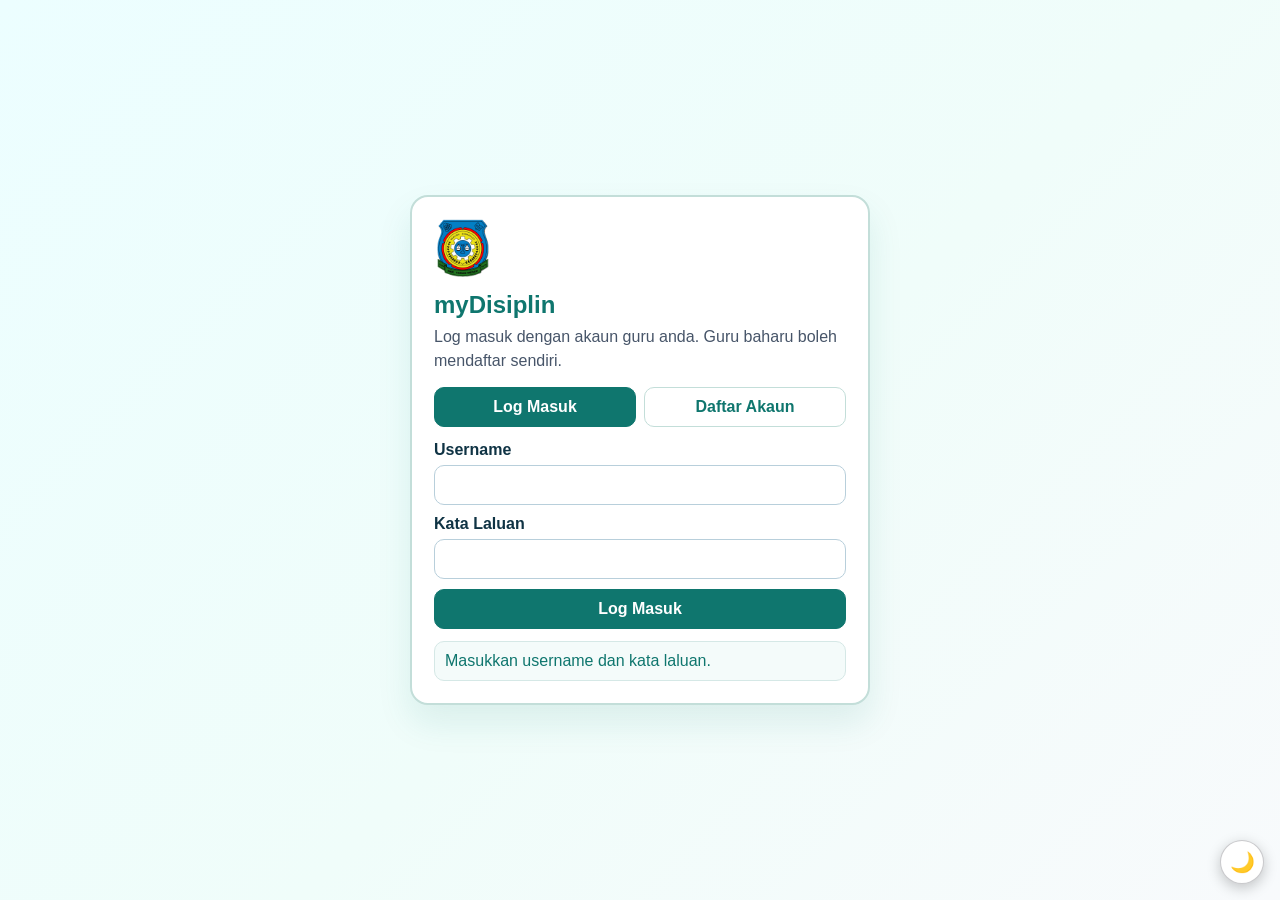
==== index.html @ c85b08a4 "Add light/dark mode with a theme switch on every page Follows the device setting until the user choo" ====
<!doctype html>
<html class="ios-ui" lang="ms">
<head>
  <meta charset="utf-8" />
  <meta name="viewport" content="width=device-width, initial-scale=1" />
  <meta name="theme-color" content="#0f766e" />
  <meta name="apple-mobile-web-app-capable" content="yes" />
  <meta name="apple-mobile-web-app-status-bar-style" content="default" />
  <meta name="apple-mobile-web-app-title" content="myDisiplin" />
  <meta name="msapplication-config" content="browserconfig.xml" />
  <meta name="msapplication-TileColor" content="#0f766e" />
  <script src="assets/auth.js"></script>
  <script>
    if (window.myDisiplinAuth) window.myDisiplinAuth.requireAuth();
  </script>
  <title>myDisiplin</title>
  <link rel="manifest" href="manifest.webmanifest" />
  <link rel="stylesheet" href="assets/theme.css" />
  <link rel="icon" href="icons/icon32.png" type="image/png" />
  <link rel="apple-touch-icon" href="icons/icon180.png" />
  <style>
    /* ── iPhone-look Design System ── */
    :root {
      --ios-bg: #f2f2f7;
      --ios-surface: #ffffff;
      --ios-surface2: rgba(255,255,255,0.72);
      --ios-separator: rgba(60,60,67,0.12);
      --ios-label: #1c1c1e;
      --ios-label2: #3a3a3c;
      --ios-label3: #636366;
      --ios-label4: #8e8e93;
      --ios-accent: #007aff;
      --ios-teal: #30b0c7;
      --ios-green: #34c759;
      --ios-red: #ff3b30;
      --ios-orange: #ff9500;
      --ios-purple: #af52de;
      --ios-fill: rgba(120,120,128,0.12);
      --ios-fill2: rgba(120,120,128,0.08);
      --ios-blur: blur(24px) saturate(180%);
      --ios-radius: 16px;
      --ios-radius-sm: 10px;
      --ios-radius-xs: 8px;
      --ios-shadow: 0 2px 12px rgba(0,0,0,0.06), 0 0 1px rgba(0,0,0,0.08);
      --ios-shadow-md: 0 4px 24px rgba(0,0,0,0.10), 0 1px 3px rgba(0,0,0,0.06);
      --font: -apple-system, BlinkMacSystemFont, "SF Pro Display", "SF Pro Text", "Helvetica Neue", Arial, sans-serif;
    }

    * { box-sizing: border-box; }

    body {
      font-family: var(--font);
      background: var(--ios-bg);
      color: var(--ios-label);
      margin: 0;
      padding: 0;
      -webkit-font-smoothing: antialiased;
      min-height: 100dvh;
    }

    main {
      width: min(430px, 100%);
      margin: 0 auto;
      padding: 12px 16px 40px;
    }

    /* ── Status Bar Spacer ── */
    body::before {
      content: '';
      display: block;
      height: env(safe-area-inset-top, 0px);
    }

    /* ── Hero / App Header ── */
    .hero {
      display: flex;
      align-items: center;
      gap: 14px;
      padding: 18px 18px;
      border-radius: 24px;
      background: linear-gradient(145deg, #1c1c2e 0%, #0f2744 50%, #0a3d62 100%);
      box-shadow: 0 8px 32px rgba(0,0,0,0.28), 0 2px 8px rgba(0,0,0,0.20);
      margin-bottom: 20px;
      position: relative;
      overflow: hidden;
    }

    /* Subtle gloss overlay */
    .hero::before {
      content: '';
      position: absolute;
      inset: 0;
      background: linear-gradient(160deg, rgba(255,255,255,0.10) 0%, transparent 60%);
      pointer-events: none;
      border-radius: inherit;
    }

    /* Accent glow blob */
    .hero::after {
      content: '';
      position: absolute;
      bottom: -30px;
      right: -20px;
      width: 120px;
      height: 120px;
      background: radial-gradient(circle, rgba(0,122,255,0.35) 0%, transparent 70%);
      pointer-events: none;
    }

    .hero-logo {
      width: 58px;
      height: 58px;
      object-fit: contain;
      flex: 0 0 auto;
      order: 2;
      margin-left: auto;
      border-radius: 14px;
      background: rgba(255,255,255,0.10);
      padding: 4px;
      position: relative;
      z-index: 1;
      filter: drop-shadow(0 2px 8px rgba(0,0,0,0.30));
    }

    .hero-text {
      flex: 1 1 auto;
      min-width: 0;
      order: 1;
      position: relative;
      z-index: 1;
    }

    .hero-text h1 {
      margin: 0;
      font-size: 26px;
      font-weight: 700;
      letter-spacing: -0.5px;
      color: #ffffff;
      line-height: 1.1;
    }

    .hero-text p {
      margin: 5px 0 0;
      font-size: 12px;
      font-weight: 400;
      color: rgba(255,255,255,0.60);
      line-height: 1.4;
    }

    p { line-height: 1.5; }

    /* ── Quick Links (iOS Tab Row) ── */
    .quick-links {
      display: grid;
      grid-template-columns: repeat(2, 1fr);
      gap: 10px;
      margin-bottom: 20px;
    }

    .quick-links a {
      display: flex;
      align-items: center;
      justify-content: center;
      text-align: center;
      padding: 13px 10px;
      background: var(--ios-surface);
      border-radius: var(--ios-radius-sm);
      font-size: 13px;
      font-weight: 600;
      color: var(--ios-accent);
      text-decoration: none;
      box-shadow: var(--ios-shadow);
      transition: background 0.15s, transform 0.10s, box-shadow 0.15s;
      line-height: 1.3;
      letter-spacing: -0.1px;
    }

    .quick-links a:active {
      background: rgba(0,122,255,0.08);
      transform: scale(0.97);
      box-shadow: none;
    }

    /* ── Section Card ── */
    .search-panel {
      background: var(--ios-surface);
      border-radius: var(--ios-radius);
      box-shadow: var(--ios-shadow);
      padding: 0;
      margin-bottom: 16px;
      overflow: hidden;
    }

    .search-panel h2 {
      margin: 0;
      font-size: 13px;
      font-weight: 600;
      color: var(--ios-label3);
      text-transform: uppercase;
      letter-spacing: 0.5px;
      padding: 14px 16px 0;
    }

    /* ── Search Grid ── */
    .search-grid {
      display: grid;
      grid-template-columns: 1fr;
      gap: 0;
      padding: 10px 16px 0;
    }

    .search-grid input {
      width: 100%;
      border: none;
      border-bottom: 1px solid var(--ios-separator);
      border-radius: 0;
      padding: 13px 0;
      font: 17px/1 var(--font);
      color: var(--ios-label);
      background: transparent;
      outline: none;
      -webkit-appearance: none;
      appearance: none;
    }

    .search-grid input:last-of-type {
      border-bottom: none;
    }

    .search-grid input::placeholder {
      color: var(--ios-label4);
    }

    .search-grid input:focus {
      background: rgba(0,122,255,0.04);
    }

    .search-grid button[type="submit"] {
      display: block;
      width: calc(100% - 32px);
      margin: 14px 16px 16px;
      padding: 14px;
      background: var(--ios-accent);
      color: #fff;
      border: none;
      border-radius: var(--ios-radius-sm);
      font: 17px/1 var(--font);
      font-weight: 600;
      letter-spacing: -0.2px;
      cursor: pointer;
      transition: opacity 0.15s, transform 0.10s;
      -webkit-appearance: none;
    }

    .search-grid button[type="submit"]:active {
      opacity: 0.75;
      transform: scale(0.98);
    }

    /* ── Search Result ── */
    .search-result {
      padding: 14px 16px;
      border-top: 1px solid var(--ios-separator);
    }

    .search-result > p {
      margin: 0;
      font-size: 15px;
      color: var(--ios-label3);
      text-align: center;
    }

    /* ── Student Cards ── */
    .student-item {
      background: var(--ios-surface);
      border-radius: var(--ios-radius);
      box-shadow: var(--ios-shadow);
      padding: 16px;
      margin-bottom: 12px;
      border-left: 4px solid var(--ios-teal);
    }

    .student-head {
      display: flex;
      gap: 12px;
      align-items: center;
      margin-bottom: 10px;
    }

    .student-photo {
      flex: 0 0 auto;
      width: 72px;
      height: 72px;
      border-radius: 14px;
      object-fit: cover;
      background: var(--ios-fill);
      color: var(--ios-label3);
      display: flex;
      align-items: center;
      justify-content: center;
      font-size: 22px;
      font-weight: 700;
    }

    .student-head-text {
      min-width: 0;
    }

    .student-meta {
      margin: 0;
      font-size: 13px;
      color: var(--ios-label3);
      overflow-wrap: anywhere;
    }

    .student-title {
      margin: 0 0 4px;
      font-size: 17px;
      font-weight: 700;
      color: var(--ios-label);
      letter-spacing: -0.2px;
    }

    .student-item > p {
      margin: 0 0 10px;
      font-size: 13px;
      color: var(--ios-label3);
    }

    .student-item > p > strong {
      color: var(--ios-label2);
      font-weight: 600;
    }

    .case-list {
      margin: 6px 0 0 0;
      padding: 0;
      list-style: none;
    }

    .case-list li {
      font-size: 13px;
      color: var(--ios-label2);
      padding: 7px 10px;
      background: var(--ios-fill2);
      border-radius: var(--ios-radius-xs);
      margin-bottom: 5px;
      line-height: 1.4;
    }

    .case-empty {
      font-size: 13px;
      color: var(--ios-green);
      font-weight: 500;
      margin: 4px 0 0;
      display: flex;
      align-items: center;
      gap: 5px;
    }

    .case-empty::before {
      content: '✓';
      font-size: 11px;
      background: var(--ios-green);
      color: #fff;
      border-radius: 50%;
      width: 16px;
      height: 16px;
      display: inline-flex;
      align-items: center;
      justify-content: center;
      font-weight: 700;
    }

    .student-actions {
      margin-top: 12px;
    }

    .add-record-link {
      display: inline-flex;
      align-items: center;
      gap: 5px;
      padding: 9px 16px;
      font-size: 14px;
      font-weight: 600;
      color: var(--ios-accent);
      background: rgba(0,122,255,0.08);
      border-radius: 20px;
      text-decoration: none;
      transition: background 0.15s, transform 0.10s;
      letter-spacing: -0.1px;
    }

    .add-record-link::before {
      content: '+';
      font-size: 18px;
      font-weight: 400;
      line-height: 1;
    }

    .add-record-link:active {
      background: rgba(0,122,255,0.16);
      transform: scale(0.97);
    }

    /* ── Bottom Actions ── */
    .actions {
      display: flex;
      flex-direction: column;
      gap: 10px;
      margin: 4px 0 20px;
    }

    .actions button {
      width: 100%;
      padding: 15px;
      border: none;
      border-radius: var(--ios-radius-sm);
      font: 17px/1 var(--font);
      font-weight: 600;
      cursor: pointer;
      transition: opacity 0.15s, transform 0.10s;
      -webkit-appearance: none;
      letter-spacing: -0.2px;
    }

    .actions button:first-child {
      background: var(--ios-accent);
      color: #fff;
      box-shadow: 0 4px 14px rgba(0,122,255,0.30);
    }

    .actions button.secondary {
      background: var(--ios-surface);
      color: var(--ios-red);
      box-shadow: var(--ios-shadow);
    }

    .actions button:active {
      opacity: 0.70;
      transform: scale(0.98);
    }

    button[hidden] { display: none; }

    code {
      background: var(--ios-fill);
      padding: 2px 6px;
      border-radius: 5px;
      font-size: 13px;
    }

    /* ── Responsive ── */
    @media (min-width: 431px) {
      main {
        padding-top: 24px;
        padding-bottom: 60px;
      }
    }

    @media (max-width: 390px) {
      .hero-text h1 { font-size: 22px; }
      .quick-links a { font-size: 12px; padding: 11px 8px; }
    }
  </style>
<link rel="stylesheet" href="assets/dark.css" /><script src="assets/theme-toggle.js"></script>
</head>
<body>
  <main>
    <div class="hero">
      <img
        class="hero-logo"
        src="icons/logo-sekolah.png"
        alt="Logo myDisiplin"
      />
      <div class="hero-text">
        <h1>myDisiplin</h1>
        <p>Aplikasi Lembaga Disiplin dan Pengawas Smk Taman Medan untuk rekod dan carian kes.</p>
      </div>
    </div>
    <div class="quick-links">
      <a href="index.html#carian-murid">Carian Nama Murid</a>
      <a href="rekod-kes-baru.html">Rekod Kes Baru</a>
      <a href="senarai-kes.html">Senarai Kes</a>
      <a href="dashbord.html">Dashbord</a>
    </div>
    <a class="add-record-link" href="profil-murid.html">Profil &amp; Foto Murid</a>
    <section class="search-panel" id="carian-murid">
      <h2>Carian Nama Murid</h2>
      <form id="student-search-form" class="search-grid">
        <input id="student-name" type="text" placeholder="Masukkan nama pelajar" />
        <input id="student-nokp" type="text" placeholder="Masukkan no kp" />
        <input id="student-class" type="text" placeholder="Masukkan kelas" />
        <button type="submit">Cari Pelajar</button>
      </form>
      <div id="search-output" class="search-result">
        <p>Sila masukkan maklumat pelajar untuk membuat carian.</p>
      </div>
    </section>
    <div class="actions">
      <button id="install-btn">Install Aplikasi</button>
      <button id="logout-btn" class="secondary">Log Keluar</button>
      <button id="refresh-btn" class="secondary" hidden>Muat Ulang Update</button>
    </div>
  </main>

  <script>
    (() => {
      const swStatusEl = document.getElementById("sw-status");
      const installStatusEl = document.getElementById("install-status");
      const installBtn = document.getElementById("install-btn");
      const logoutBtn = document.getElementById("logout-btn");
      const refreshBtn = document.getElementById("refresh-btn");
      const studentSearchForm = document.getElementById("student-search-form");
      const studentNameInput = document.getElementById("student-name");
      const studentNoKpInput = document.getElementById("student-nokp");
      const studentClassInput = document.getElementById("student-class");
      const searchOutput = document.getElementById("search-output");
      const setInstallStatus = (message) => {
        if (installStatusEl) installStatusEl.textContent = message;
      };
      const setSwStatus = (message) => {
        if (swStatusEl) swStatusEl.textContent = message;
      };
      let deferredPrompt;
      setInstallStatus("tekan butang Install Aplikasi");
      const SHEET_TAB = "data";
      const CASES_TAB = "Rekod kes baru";
      let students = [];
      let caseRecords = [];

      function normalizeKey(value) {
        return String(value || "").toLowerCase().replace(/[^a-z0-9]/g, "");
      }

      function findColumnIndex(headers, aliases) {
        return headers.findIndex((header) => aliases.includes(normalizeKey(header)));
      }

      function escapeHtml(value) {
        return String(value || "")
          .replace(/&/g, "&amp;")
          .replace(/</g, "&lt;")
          .replace(/>/g, "&gt;")
          .replace(/"/g, "&quot;")
          .replace(/'/g, "&#39;");
      }

      function normalizeName(value) {
        return String(value || "").trim().toLowerCase().replace(/\s+/g, " ");
      }

      function formatTarikhDisplay(value) {
        const raw = String(value == null ? "" : value).trim();
        if (!raw) return "-";

        const gviz = raw.match(/^Date\((\d{4}),\s*(\d{1,2}),\s*(\d{1,2})/i);
        if (gviz) {
          const year = Number(gviz[1]);
          const month = Number(gviz[2]) + 1;
          const day = Number(gviz[3]);
          const dd = String(day).padStart(2, "0");
          const mm = String(month).padStart(2, "0");
          return `${dd}/${mm}/${year}`;
        }

        const iso = raw.match(/^(\d{4})-(\d{1,2})-(\d{1,2})$/);
        if (iso) {
          const dd = String(Number(iso[3])).padStart(2, "0");
          const mm = String(Number(iso[2])).padStart(2, "0");
          return `${dd}/${mm}/${iso[1]}`;
        }

        const malay = raw.match(/^(\d{1,2})\/(\d{1,2})\/(\d{4})$/);
        if (malay) {
          const dd = String(Number(malay[1])).padStart(2, "0");
          const mm = String(Number(malay[2])).padStart(2, "0");
          return `${dd}/${mm}/${malay[3]}`;
        }

        const native = new Date(raw);
        if (!Number.isNaN(native.getTime())) {
          const dd = String(native.getDate()).padStart(2, "0");
          const mm = String(native.getMonth() + 1).padStart(2, "0");
          const yyyy = native.getFullYear();
          return `${dd}/${mm}/${yyyy}`;
        }

        return raw.replace(/^Date/i, "").trim() || "-";
      }

      function buildAddRecordUrl(student) {
        const params = new URLSearchParams();
        params.set("nama", student.nama || "");
        params.set("nokp", student.noKp || "");
        params.set("kelas", student.kelas || "");
        return `rekod-kes-baru.html?${params.toString()}`;
      }

      function renderStudents(list) {
        if (!list.length) {
          searchOutput.innerHTML = "<p>Tiada pelajar dijumpai untuk carian ini.</p>";
          return;
        }

        searchOutput.innerHTML = list
          .map((student) => {
            const studentNameKey = normalizeName(student.nama);
            const matchedCases = caseRecords.filter((item) => normalizeName(item.nama) === studentNameKey);

            const caseHtml = matchedCases.length
              ? `<ul class="case-list">${matchedCases.map((item) => `
                  <li>${escapeHtml(formatTarikhDisplay(item.tarikh))} | ${escapeHtml(item.kategori || "-")} | ${escapeHtml(item.status || "-")} | ${escapeHtml(item.catatan || "-")}</li>
                `).join("")}</ul>`
              : `<p class="case-empty">Tiada rekod kesalahan.</p>`;

            return `
              <div class="student-item">
                <div class="student-head">
                  <span class="student-photo" data-nokp="${escapeHtml(photoKey(student.noKp))}" aria-hidden="true">${escapeHtml(initials(student.nama))}</span>
                  <div class="student-head-text">
                    <p class="student-title">${escapeHtml(student.nama || "-")}</p>
                    <p class="student-meta">No KP: ${escapeHtml(student.noKp || "-")} | Kelas: ${escapeHtml(student.kelas || "-")}</p>
                  </div>
                </div>
                <p><strong>Rekod Kesalahan:</strong></p>
                ${caseHtml}
                <div class="student-actions">
                  <a class="add-record-link" href="${escapeHtml(buildAddRecordUrl(student))}">Tambah Rekod Baru</a>
                  <a class="add-record-link" href="profil-murid.html">Urus Foto Profil</a>
                </div>
              </div>
            `;
          })
          .join("");
        loadPhotos();
      }

      // ── Student photos (private; fetched with the teacher session) ──
      const photoCache = {};
      const photoPending = new Set();

      function photoKey(noKp) {
        const digits = String(noKp || "").replace(/[^0-9]/g, "");
        return digits ? digits.padStart(12, "0") : "";
      }

      function initials(name) {
        return String(name || "").trim().split(/s+/).slice(0, 2).map((part) => part.charAt(0)).join("").toUpperCase() || "?";
      }

      function showPhoto(el, src) {
        const img = document.createElement("img");
        img.className = "student-photo";
        img.alt = "";
        img.src = src;
        img.dataset.nokp = el.dataset.nokp;
        el.replaceWith(img);
      }

      function applyPhotos() {
        searchOutput.querySelectorAll("span.student-photo[data-nokp]").forEach((el) => {
          const src = photoCache[el.dataset.nokp];
          if (src) showPhoto(el, src);
        });
      }

      function loadPhotos() {
        const wanted = Array.from(searchOutput.querySelectorAll("span.student-photo[data-nokp]"))
          .map((el) => el.dataset.nokp)
          .filter((id) => id && !(id in photoCache) && !photoPending.has(id));
        const ids = Array.from(new Set(wanted));
        ids.forEach((id) => photoPending.add(id));
        applyPhotos();
        for (let i = 0; i < ids.length; i += 8) {
          const noKps = ids.slice(i, i + 8);
          window.myDisiplinAuth.call("photo_batch", { noKps })
            .then((result) => {
              noKps.forEach((id) => { photoCache[id] = (result.photos && result.photos[id]) || ""; });
              applyPhotos();
            })
            .catch(() => {})
            .finally(() => noKps.forEach((id) => photoPending.delete(id)));
        }
      }

      async function loadStudentsFromSheet() {
        searchOutput.innerHTML = "<p>Memuat data pelajar...</p>";

        try {
          const table = await window.myDisiplinAuth.sheetTable(SHEET_TAB);
          const rows = table.rows;
          const headers = table.headers;

          const nameCol = findColumnIndex(headers, ["nama", "namamurid", "murid", "namapelajar"]);
          const noKpCol = findColumnIndex(headers, ["nokp", "nokadpengenalan", "ic", "nokad"]);
          const classCol = findColumnIndex(headers, ["kelas", "class", "tingkatan"]);

          students = rows
            .map((row) => (row.c || []).map((cell) => (cell && cell.v != null ? String(cell.v) : "")))
            .map((cells) => ({
              nama: nameCol >= 0 ? cells[nameCol] || "" : "",
              noKp: noKpCol >= 0 ? cells[noKpCol] || "" : "",
              kelas: classCol >= 0 ? cells[classCol] || "" : ""
            }))
            .filter((student) => student.nama || student.noKp || student.kelas);

          if (!students.length) {
            searchOutput.innerHTML = "<p>Data dijumpai tetapi tiada rekod pelajar yang sah.</p>";
            return;
          }

          searchOutput.innerHTML = "<p>Sila masukkan maklumat pelajar untuk membuat carian.</p>";
        } catch (error) {
          searchOutput.innerHTML = `<p>Gagal memuat data pelajar: ${escapeHtml(error.message)}</p>`;
        }
      }

      async function loadCaseRecordsFromSheet() {
        try {
          const table = await window.myDisiplinAuth.sheetTable(CASES_TAB);
          const rows = table.rows;
          const headers = table.headers;

          const namaCol = findColumnIndex(headers, ["nama", "namamurid", "murid", "namapelajar"]);
          const tarikhCol = findColumnIndex(headers, ["tarikh", "date"]);
          const kategoriCol = findColumnIndex(headers, ["kategori", "jeniskesalahan", "jenis"]);
          const statusCol = findColumnIndex(headers, ["status"]);
          const catatanCol = findColumnIndex(headers, ["catatan", "butiran", "keterangan"]);

          caseRecords = rows
            .map((row) => (row.c || []).map((cell) => (cell && cell.v != null ? String(cell.v) : "")))
            .map((cells) => ({
              nama: namaCol >= 0 ? cells[namaCol] || "" : "",
              tarikh: tarikhCol >= 0 ? cells[tarikhCol] || "" : "",
              kategori: kategoriCol >= 0 ? cells[kategoriCol] || "" : "",
              status: statusCol >= 0 ? cells[statusCol] || "" : "",
              catatan: catatanCol >= 0 ? cells[catatanCol] || "" : ""
            }))
            .filter((item) => item.nama);
        } catch {
          caseRecords = [];
        }
      }

      studentSearchForm.addEventListener("submit", (event) => {
        event.preventDefault();
        const nameQuery = studentNameInput.value.trim().toLowerCase();
        const noKpQuery = studentNoKpInput.value.trim().toLowerCase();
        const classQuery = studentClassInput.value.trim().toLowerCase();

        if (!students.length) {
          searchOutput.innerHTML = "<p>Data pelajar belum dimuat. Sila tunggu sebentar dan cuba lagi.</p>";
          return;
        }

        const filtered = students.filter((student) => {
          const matchName = !nameQuery || student.nama.toLowerCase().includes(nameQuery);
          const matchNoKp = !noKpQuery || student.noKp.toLowerCase().includes(noKpQuery);
          const matchClass = !classQuery || student.kelas.toLowerCase().includes(classQuery);
          return matchName && matchNoKp && matchClass;
        });
        renderStudents(filtered);
      });

      Promise.all([loadStudentsFromSheet(), loadCaseRecordsFromSheet()]).catch(() => {});

      window.addEventListener("beforeinstallprompt", (event) => {
        event.preventDefault();
        deferredPrompt = event;
        setInstallStatus("sedia dipasang");
      });

      installBtn.addEventListener("click", async () => {
        if (!deferredPrompt) {
          const ua = navigator.userAgent || "";
          const isIOS = /iPad|iPhone|iPod/i.test(ua);
          const isAndroid = /Android/i.test(ua);
          if (isIOS) {
            setInstallStatus("iPhone/iPad: guna Share > Add to Home Screen.");
          } else if (isAndroid) {
            setInstallStatus("Android: buka menu browser (⋮) > Install app / Add to Home screen.");
          } else {
            setInstallStatus("Jika tiada pop-up, buka menu browser dan pilih Install app.");
          }
          return;
        }
        deferredPrompt.prompt();
        await deferredPrompt.userChoice;
        deferredPrompt = null;
        setInstallStatus("prompt sudah dipaparkan");
      });

      window.addEventListener("appinstalled", () => {
        installBtn.disabled = true;
        installBtn.textContent = "Aplikasi Dipasang";
        setInstallStatus("sudah dipasang");
      });

      if (!("serviceWorker" in navigator)) {
        setSwStatus("pelayar tidak menyokong");
        return;
      }

      navigator.serviceWorker.register("sw.js").then((registration) => {
        setSwStatus("aktif");

        if (registration.waiting) {
          refreshBtn.hidden = false;
          setSwStatus("kemas kini tersedia");
        }

        registration.addEventListener("updatefound", () => {
          const newWorker = registration.installing;
          if (!newWorker) return;

          newWorker.addEventListener("statechange", () => {
            if (newWorker.state === "installed" && navigator.serviceWorker.controller) {
              refreshBtn.hidden = false;
              setSwStatus("kemas kini sedia");
            }
          });
        });

        setInterval(() => registration.update(), 60000);
      }).catch((error) => {
        setSwStatus(`gagal: ${error.message}`);
      });

      refreshBtn.addEventListener("click", () => {
        window.location.reload();
      });

      logoutBtn.addEventListener("click", () => {
        if (window.myDisiplinAuth) window.myDisiplinAuth.signOut();
      });
    })();
  </script>
</body>
</html>
---- assets/theme.css ----
﻿:root {
  --bg: #f5fbfa;
  --surface: #ffffff;
  --border: #d6e7e4;
  --text: #0f172a;
  --muted: #475569;
  --primary: #0f766e;
  --primary-strong: #0b5f58;
}
* { box-sizing: border-box; }
body {
  margin: 0;
  font-family: "Segoe UI", Tahoma, Geneva, Verdana, sans-serif;
  color: var(--text);
  background: linear-gradient(135deg, #ecfeff 0%, #f0fdfa 45%, #f8fafc 100%);
}
main {
  margin: 0 auto;
  padding: 18px;
}
h1, h2, h3 {
  margin-top: 0;
  color: #0f766e;
}
a {
  color: #0f766e;
  text-decoration: none;
}
a:hover {
  text-decoration: underline;
}
.menu,
.quick-links {
  display: flex;
  flex-wrap: wrap;
  gap: 8px;
  margin-bottom: 14px;
}
.menu a,
.quick-links a {
  display: inline-block;
  background: #ffffff;
  border: 1px solid #d2e7e4;
  padding: 8px 10px;
  border-radius: 10px;
  box-shadow: 0 4px 12px rgba(15, 118, 110, 0.06);
}
input,
select,
textarea,
button {
  width: 100%;
  font: inherit;
  border-radius: 10px;
  border: 1px solid #cbd5e1;
  padding: 10px;
  background: #ffffff;
}
textarea { resize: vertical; }
button {
  width: auto;
  cursor: pointer;
  border-color: #0f766e;
  background: #0f766e;
  color: #ffffff;
  font-weight: 600;
}
button:hover { background: #0b5f58; }
button.secondary {
  background: #ffffff;
  color: #0f766e;
  border-color: #0f766e;
}
.card,
.box,
.search-panel,
.student-item,
#search-output,
#list-container {
  background: #ffffff;
  border: 2px solid #c3ded9;
  border-radius: 12px;
  box-shadow: 0 6px 18px rgba(15, 118, 110, 0.06);
}
@media (max-width: 760px) {
  main { padding: 12px; }
  .menu a,
  .quick-links a { width: 100%; }
}
---- assets/dark.css ----
/* Dark mode. Applied when <html data-theme="dark"> (set by theme-toggle.js). */

/* iPhone-look pages (index, rekod kes, senarai kes, dashbord): everything reads these tokens. */
:root[data-theme="dark"] {
  color-scheme: dark;
  --ios-bg: #0b0b0f;
  --ios-surface: #1c1c1e;
  --ios-surface2: rgba(44, 44, 46, 0.72);
  --ios-separator: rgba(84, 84, 88, 0.55);
  --ios-label: #f2f2f7;
  --ios-label2: #d1d1d6;
  --ios-label3: #aeaeb2;
  --ios-label4: #8e8e93;
  --ios-accent: #0a84ff;
  --ios-teal: #40c8e0;
  --ios-green: #30d158;
  --ios-red: #ff453a;
  --ios-orange: #ff9f0a;
  --ios-purple: #bf5af2;
  --ios-fill: rgba(120, 120, 128, 0.28);
  --ios-fill2: rgba(120, 120, 128, 0.18);
  --ios-shadow: 0 2px 12px rgba(0, 0, 0, 0.5), 0 0 1px rgba(255, 255, 255, 0.08);
  --ios-shadow-md: 0 4px 24px rgba(0, 0, 0, 0.6), 0 1px 3px rgba(0, 0, 0, 0.4);

  /* theme.css tokens */
  --bg: #0b1220;
  --surface: #111a2b;
  --border: #243449;
  --text: #e5e7eb;
  --muted: #94a3b8;
  --primary: #2dd4bf;
  --primary-strong: #14b8a6;
}

html[data-theme="light"] { color-scheme: light; }

/* theme.css based pages (login, kehadiran, jurnal, kongsi, profil murid) */
html[data-theme="dark"]:not(.ios-ui) body {
  color: var(--text);
}
html[data-theme="dark"]:not(.ios-ui) body {
  background: linear-gradient(135deg, #0b1220 0%, #0f1b2d 55%, #0b1220 100%);
}
html[data-theme="dark"]:not(.ios-ui) main,
html[data-theme="dark"]:not(.ios-ui) .login-card,
html[data-theme="dark"]:not(.ios-ui) .card,
html[data-theme="dark"]:not(.ios-ui) .box,
html[data-theme="dark"]:not(.ios-ui) .search-panel,
html[data-theme="dark"]:not(.ios-ui) .student-item,
html[data-theme="dark"]:not(.ios-ui) #search-output,
html[data-theme="dark"]:not(.ios-ui) #list-container {
  background: var(--surface);
  border-color: var(--border);
  box-shadow: 0 10px 30px rgba(0, 0, 0, 0.45);
}
html[data-theme="dark"]:not(.ios-ui) h1,
html[data-theme="dark"]:not(.ios-ui) h2,
html[data-theme="dark"]:not(.ios-ui) h3,
html[data-theme="dark"]:not(.ios-ui) .title,
html[data-theme="dark"]:not(.ios-ui) a {
  color: #5eead4;
}
html[data-theme="dark"]:not(.ios-ui) .muted,
html[data-theme="dark"]:not(.ios-ui) .field small { color: var(--muted); }
html[data-theme="dark"]:not(.ios-ui) .field label,
html[data-theme="dark"]:not(.ios-ui) .password-wrap label { color: var(--text); }
html[data-theme="dark"]:not(.ios-ui) .menu a,
html[data-theme="dark"]:not(.ios-ui) .quick-links a {
  background: var(--surface);
  border-color: var(--border);
}
html[data-theme="dark"]:not(.ios-ui) input,
html[data-theme="dark"]:not(.ios-ui) select,
html[data-theme="dark"]:not(.ios-ui) textarea {
  background: #0f172a;
  color: var(--text);
  border-color: #334155;
}
html[data-theme="dark"]:not(.ios-ui) .status {
  background: #0f1b2d;
  border-color: var(--border);
  color: #5eead4;
}
html[data-theme="dark"]:not(.ios-ui) .status[data-state="error"] {
  background: rgba(255, 69, 58, 0.15);
  border-color: rgba(255, 69, 58, 0.45);
  color: #ffb4ae;
}
html[data-theme="dark"]:not(.ios-ui) .tabs button {
  background: var(--surface);
  color: #5eead4;
  border-color: var(--border);
}
html[data-theme="dark"]:not(.ios-ui) .tabs button[aria-selected="true"] {
  background: #0f766e;
  color: #ffffff;
  border-color: #0f766e;
}
html[data-theme="dark"]:not(.ios-ui) button.secondary {
  background: var(--surface);
  color: #5eead4;
}

/* Student photo picker, profile dialog and case details */
html[data-theme="dark"] .photo-panel,
html[data-theme="dark"] .profile-dialog {
  background: #1c1c1e;
  color: #f2f2f7;
}
html[data-theme="dark"] .photo-panel button,
html[data-theme="dark"] .profile-dialog button,
html[data-theme="dark"] .photo-controls input,
html[data-theme="dark"] .photo-controls select {
  background: #2c2c2e;
  color: #f2f2f7;
  border-color: #48484a;
}
html[data-theme="dark"] .photo-panel button:hover,
html[data-theme="dark"] .profile-dialog button:hover {
  background: #3a3a3c;
}
html[data-theme="dark"] .photo-card,
html[data-theme="dark"] .photo-confirm { color: #f2f2f7; }
html[data-theme="dark"] .photo-controls label,
html[data-theme="dark"] .case-list li div { color: #aeaeb2; }
html[data-theme="dark"] .student-avatar { background: #2c2c2e; color: #d1d1d6; }
html[data-theme="dark"] .photo-panel h2,
html[data-theme="dark"] .profile-dialog h2 { color: #5eead4; }
html[data-theme="dark"] .case-head {
  background: rgba(255, 69, 58, 0.16);
  border-color: rgba(255, 69, 58, 0.45);
  color: #ffd4d0;
}
html[data-theme="dark"] .profile-dialog h3 { color: #ff8a80; }
html[data-theme="dark"] .case-list { color: #f2f2f7; }
html[data-theme="dark"] .profile-dialog::backdrop { background: rgba(0, 0, 0, 0.7); }

/* Theme switch button */
.theme-toggle {
  position: fixed;
  right: 16px;
  bottom: 16px;
  z-index: 2147483000;
  width: 44px;
  height: 44px;
  padding: 0;
  display: grid;
  place-items: center;
  border-radius: 50%;
  border: 1px solid rgba(120, 120, 128, 0.4);
  background: #ffffff;
  color: #0f172a;
  font-size: 20px;
  line-height: 1;
  cursor: pointer;
  box-shadow: 0 4px 14px rgba(0, 0, 0, 0.22);
}
html[data-theme="dark"] .theme-toggle {
  background: #2c2c2e;
  color: #ffd60a;
  border-color: #48484a;
}
.theme-toggle:focus-visible { outline: 3px solid #007aff; outline-offset: 2px; }

@media print {
  .theme-toggle { display: none !important; }
}

/* theme.css gives these containers a bright mint border; on iPhone-look pages use the separator tone. */
html.ios-ui[data-theme="dark"] .search-panel,
html.ios-ui[data-theme="dark"] #search-output,
html.ios-ui[data-theme="dark"] #list-container {
  border-color: var(--ios-separator);
  box-shadow: none;
}
html.ios-ui[data-theme="dark"] .student-item {
  border-top-color: var(--ios-separator);
  border-right-color: var(--ios-separator);
  border-bottom-color: var(--ios-separator);
}
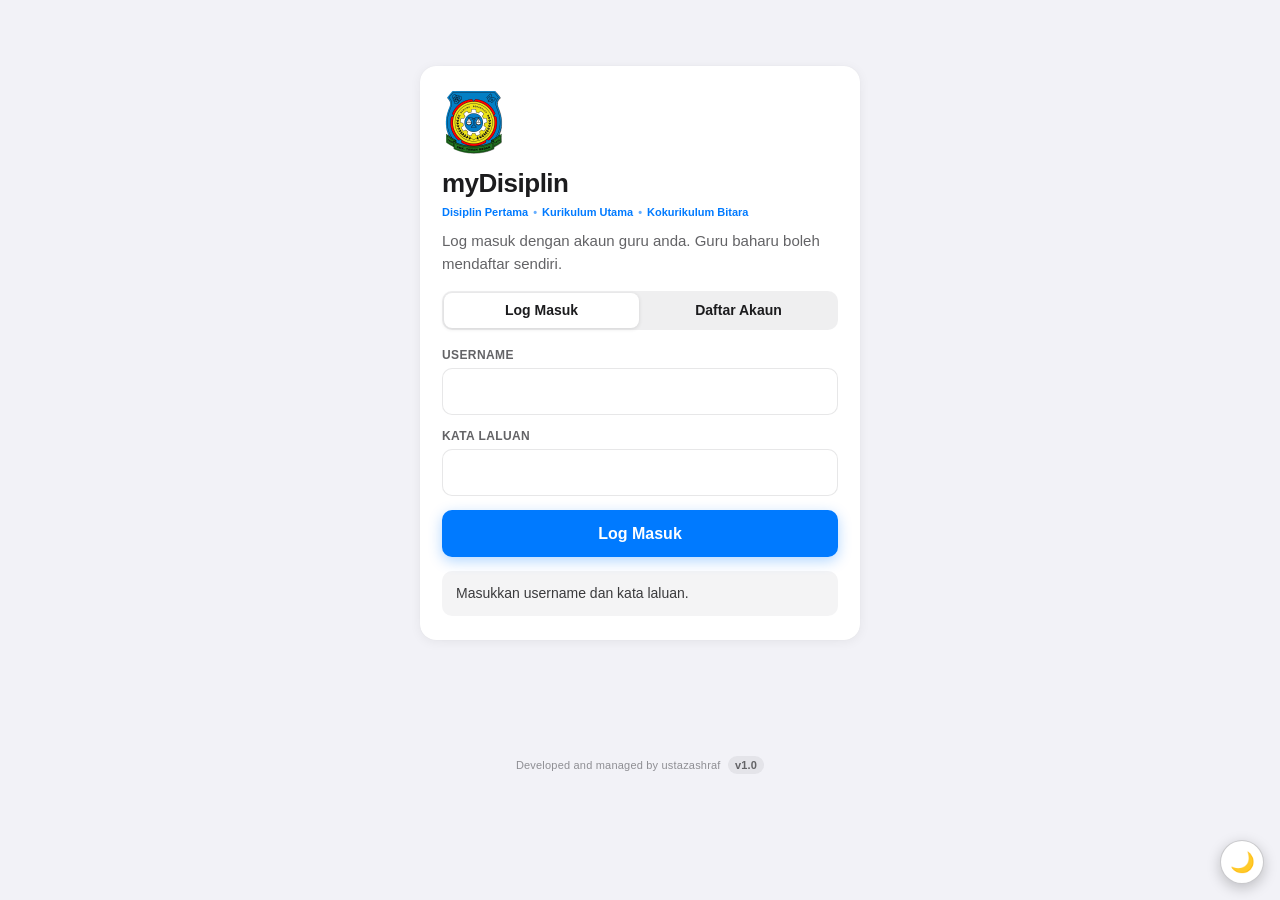
==== commit a793b679: "Fix PWA test findings, unify design system, add tagline and credit Fixes from the PWA test report: -" ====
--- a/index.html
+++ b/index.html
@@ -1,840 +1,685 @@
-<!doctype html>
-<html class="ios-ui" lang="ms">
-<head>
-  <meta charset="utf-8" />
-  <meta name="viewport" content="width=device-width, initial-scale=1" />
-  <meta name="theme-color" content="#0f766e" />
-  <meta name="apple-mobile-web-app-capable" content="yes" />
-  <meta name="apple-mobile-web-app-status-bar-style" content="default" />
-  <meta name="apple-mobile-web-app-title" content="myDisiplin" />
-  <meta name="msapplication-config" content="browserconfig.xml" />
-  <meta name="msapplication-TileColor" content="#0f766e" />
-  <script src="assets/auth.js"></script>
-  <script>
-    if (window.myDisiplinAuth) window.myDisiplinAuth.requireAuth();
-  </script>
-  <title>myDisiplin</title>
-  <link rel="manifest" href="manifest.webmanifest" />
-  <link rel="stylesheet" href="assets/theme.css" />
-  <link rel="icon" href="icons/icon32.png" type="image/png" />
-  <link rel="apple-touch-icon" href="icons/icon180.png" />
-  <style>
-    /* ── iPhone-look Design System ── */
-    :root {
-      --ios-bg: #f2f2f7;
-      --ios-surface: #ffffff;
-      --ios-surface2: rgba(255,255,255,0.72);
-      --ios-separator: rgba(60,60,67,0.12);
-      --ios-label: #1c1c1e;
-      --ios-label2: #3a3a3c;
-      --ios-label3: #636366;
-      --ios-label4: #8e8e93;
-      --ios-accent: #007aff;
-      --ios-teal: #30b0c7;
-      --ios-green: #34c759;
-      --ios-red: #ff3b30;
-      --ios-orange: #ff9500;
-      --ios-purple: #af52de;
-      --ios-fill: rgba(120,120,128,0.12);
-      --ios-fill2: rgba(120,120,128,0.08);
-      --ios-blur: blur(24px) saturate(180%);
-      --ios-radius: 16px;
-      --ios-radius-sm: 10px;
-      --ios-radius-xs: 8px;
-      --ios-shadow: 0 2px 12px rgba(0,0,0,0.06), 0 0 1px rgba(0,0,0,0.08);
-      --ios-shadow-md: 0 4px 24px rgba(0,0,0,0.10), 0 1px 3px rgba(0,0,0,0.06);
-      --font: -apple-system, BlinkMacSystemFont, "SF Pro Display", "SF Pro Text", "Helvetica Neue", Arial, sans-serif;
-    }
-
-    * { box-sizing: border-box; }
-
-    body {
-      font-family: var(--font);
-      background: var(--ios-bg);
-      color: var(--ios-label);
-      margin: 0;
-      padding: 0;
-      -webkit-font-smoothing: antialiased;
-      min-height: 100dvh;
-    }
-
-    main {
-      width: min(430px, 100%);
-      margin: 0 auto;
-      padding: 12px 16px 40px;
-    }
-
-    /* ── Status Bar Spacer ── */
-    body::before {
-      content: '';
-      display: block;
-      height: env(safe-area-inset-top, 0px);
-    }
-
-    /* ── Hero / App Header ── */
-    .hero {
-      display: flex;
-      align-items: center;
-      gap: 14px;
-      padding: 18px 18px;
-      border-radius: 24px;
-      background: linear-gradient(145deg, #1c1c2e 0%, #0f2744 50%, #0a3d62 100%);
-      box-shadow: 0 8px 32px rgba(0,0,0,0.28), 0 2px 8px rgba(0,0,0,0.20);
-      margin-bottom: 20px;
-      position: relative;
-      overflow: hidden;
-    }
-
-    /* Subtle gloss overlay */
-    .hero::before {
-      content: '';
-      position: absolute;
-      inset: 0;
-      background: linear-gradient(160deg, rgba(255,255,255,0.10) 0%, transparent 60%);
-      pointer-events: none;
-      border-radius: inherit;
-    }
-
-    /* Accent glow blob */
-    .hero::after {
-      content: '';
-      position: absolute;
-      bottom: -30px;
-      right: -20px;
-      width: 120px;
-      height: 120px;
-      background: radial-gradient(circle, rgba(0,122,255,0.35) 0%, transparent 70%);
-      pointer-events: none;
-    }
-
-    .hero-logo {
-      width: 58px;
-      height: 58px;
-      object-fit: contain;
-      flex: 0 0 auto;
-      order: 2;
-      margin-left: auto;
-      border-radius: 14px;
-      background: rgba(255,255,255,0.10);
-      padding: 4px;
-      position: relative;
-      z-index: 1;
-      filter: drop-shadow(0 2px 8px rgba(0,0,0,0.30));
-    }
-
-    .hero-text {
-      flex: 1 1 auto;
-      min-width: 0;
-      order: 1;
-      position: relative;
-      z-index: 1;
-    }
-
-    .hero-text h1 {
-      margin: 0;
-      font-size: 26px;
-      font-weight: 700;
-      letter-spacing: -0.5px;
-      color: #ffffff;
-      line-height: 1.1;
-    }
-
-    .hero-text p {
-      margin: 5px 0 0;
-      font-size: 12px;
-      font-weight: 400;
-      color: rgba(255,255,255,0.60);
-      line-height: 1.4;
-    }
-
-    p { line-height: 1.5; }
-
-    /* ── Quick Links (iOS Tab Row) ── */
-    .quick-links {
-      display: grid;
-      grid-template-columns: repeat(2, 1fr);
-      gap: 10px;
-      margin-bottom: 20px;
-    }
-
-    .quick-links a {
-      display: flex;
-      align-items: center;
-      justify-content: center;
-      text-align: center;
-      padding: 13px 10px;
-      background: var(--ios-surface);
-      border-radius: var(--ios-radius-sm);
-      font-size: 13px;
-      font-weight: 600;
-      color: var(--ios-accent);
-      text-decoration: none;
-      box-shadow: var(--ios-shadow);
-      transition: background 0.15s, transform 0.10s, box-shadow 0.15s;
-      line-height: 1.3;
-      letter-spacing: -0.1px;
-    }
-
-    .quick-links a:active {
-      background: rgba(0,122,255,0.08);
-      transform: scale(0.97);
-      box-shadow: none;
-    }
-
-    /* ── Section Card ── */
-    .search-panel {
-      background: var(--ios-surface);
-      border-radius: var(--ios-radius);
-      box-shadow: var(--ios-shadow);
-      padding: 0;
-      margin-bottom: 16px;
-      overflow: hidden;
-    }
-
-    .search-panel h2 {
-      margin: 0;
-      font-size: 13px;
-      font-weight: 600;
-      color: var(--ios-label3);
-      text-transform: uppercase;
-      letter-spacing: 0.5px;
-      padding: 14px 16px 0;
-    }
-
-    /* ── Search Grid ── */
-    .search-grid {
-      display: grid;
-      grid-template-columns: 1fr;
-      gap: 0;
-      padding: 10px 16px 0;
-    }
-
-    .search-grid input {
-      width: 100%;
-      border: none;
-      border-bottom: 1px solid var(--ios-separator);
-      border-radius: 0;
-      padding: 13px 0;
-      font: 17px/1 var(--font);
-      color: var(--ios-label);
-      background: transparent;
-      outline: none;
-      -webkit-appearance: none;
-      appearance: none;
-    }
-
-    .search-grid input:last-of-type {
-      border-bottom: none;
-    }
-
-    .search-grid input::placeholder {
-      color: var(--ios-label4);
-    }
-
-    .search-grid input:focus {
-      background: rgba(0,122,255,0.04);
-    }
-
-    .search-grid button[type="submit"] {
-      display: block;
-      width: calc(100% - 32px);
-      margin: 14px 16px 16px;
-      padding: 14px;
-      background: var(--ios-accent);
-      color: #fff;
-      border: none;
-      border-radius: var(--ios-radius-sm);
-      font: 17px/1 var(--font);
-      font-weight: 600;
-      letter-spacing: -0.2px;
-      cursor: pointer;
-      transition: opacity 0.15s, transform 0.10s;
-      -webkit-appearance: none;
-    }
-
-    .search-grid button[type="submit"]:active {
-      opacity: 0.75;
-      transform: scale(0.98);
-    }
-
-    /* ── Search Result ── */
-    .search-result {
-      padding: 14px 16px;
-      border-top: 1px solid var(--ios-separator);
-    }
-
-    .search-result > p {
-      margin: 0;
-      font-size: 15px;
-      color: var(--ios-label3);
-      text-align: center;
-    }
-
-    /* ── Student Cards ── */
-    .student-item {
-      background: var(--ios-surface);
-      border-radius: var(--ios-radius);
-      box-shadow: var(--ios-shadow);
-      padding: 16px;
-      margin-bottom: 12px;
-      border-left: 4px solid var(--ios-teal);
-    }
-
-    .student-head {
-      display: flex;
-      gap: 12px;
-      align-items: center;
-      margin-bottom: 10px;
-    }
-
-    .student-photo {
-      flex: 0 0 auto;
-      width: 72px;
-      height: 72px;
-      border-radius: 14px;
-      object-fit: cover;
-      background: var(--ios-fill);
-      color: var(--ios-label3);
-      display: flex;
-      align-items: center;
-      justify-content: center;
-      font-size: 22px;
-      font-weight: 700;
-    }
-
-    .student-head-text {
-      min-width: 0;
-    }
-
-    .student-meta {
-      margin: 0;
-      font-size: 13px;
-      color: var(--ios-label3);
-      overflow-wrap: anywhere;
-    }
-
-    .student-title {
-      margin: 0 0 4px;
-      font-size: 17px;
-      font-weight: 700;
-      color: var(--ios-label);
-      letter-spacing: -0.2px;
-    }
-
-    .student-item > p {
-      margin: 0 0 10px;
-      font-size: 13px;
-      color: var(--ios-label3);
-    }
-
-    .student-item > p > strong {
-      color: var(--ios-label2);
-      font-weight: 600;
-    }
-
-    .case-list {
-      margin: 6px 0 0 0;
-      padding: 0;
-      list-style: none;
-    }
-
-    .case-list li {
-      font-size: 13px;
-      color: var(--ios-label2);
-      padding: 7px 10px;
-      background: var(--ios-fill2);
-      border-radius: var(--ios-radius-xs);
-      margin-bottom: 5px;
-      line-height: 1.4;
-    }
-
-    .case-empty {
-      font-size: 13px;
-      color: var(--ios-green);
-      font-weight: 500;
-      margin: 4px 0 0;
-      display: flex;
-      align-items: center;
-      gap: 5px;
-    }
-
-    .case-empty::before {
-      content: '✓';
-      font-size: 11px;
-      background: var(--ios-green);
-      color: #fff;
-      border-radius: 50%;
-      width: 16px;
-      height: 16px;
-      display: inline-flex;
-      align-items: center;
-      justify-content: center;
-      font-weight: 700;
-    }
-
-    .student-actions {
-      margin-top: 12px;
-    }
-
-    .add-record-link {
-      display: inline-flex;
-      align-items: center;
-      gap: 5px;
-      padding: 9px 16px;
-      font-size: 14px;
-      font-weight: 600;
-      color: var(--ios-accent);
-      background: rgba(0,122,255,0.08);
-      border-radius: 20px;
-      text-decoration: none;
-      transition: background 0.15s, transform 0.10s;
-      letter-spacing: -0.1px;
-    }
-
-    .add-record-link::before {
-      content: '+';
-      font-size: 18px;
-      font-weight: 400;
-      line-height: 1;
-    }
-
-    .add-record-link:active {
-      background: rgba(0,122,255,0.16);
-      transform: scale(0.97);
-    }
-
-    /* ── Bottom Actions ── */
-    .actions {
-      display: flex;
-      flex-direction: column;
-      gap: 10px;
-      margin: 4px 0 20px;
-    }
-
-    .actions button {
-      width: 100%;
-      padding: 15px;
-      border: none;
-      border-radius: var(--ios-radius-sm);
-      font: 17px/1 var(--font);
-      font-weight: 600;
-      cursor: pointer;
-      transition: opacity 0.15s, transform 0.10s;
-      -webkit-appearance: none;
-      letter-spacing: -0.2px;
-    }
-
-    .actions button:first-child {
-      background: var(--ios-accent);
-      color: #fff;
-      box-shadow: 0 4px 14px rgba(0,122,255,0.30);
-    }
-
-    .actions button.secondary {
-      background: var(--ios-surface);
-      color: var(--ios-red);
-      box-shadow: var(--ios-shadow);
-    }
-
-    .actions button:active {
-      opacity: 0.70;
-      transform: scale(0.98);
-    }
-
-    button[hidden] { display: none; }
-
-    code {
-      background: var(--ios-fill);
-      padding: 2px 6px;
-      border-radius: 5px;
-      font-size: 13px;
-    }
-
-    /* ── Responsive ── */
-    @media (min-width: 431px) {
-      main {
-        padding-top: 24px;
-        padding-bottom: 60px;
-      }
-    }
-
-    @media (max-width: 390px) {
-      .hero-text h1 { font-size: 22px; }
-      .quick-links a { font-size: 12px; padding: 11px 8px; }
-    }
-  </style>
-<link rel="stylesheet" href="assets/dark.css" /><script src="assets/theme-toggle.js"></script>
-</head>
-<body>
-  <main>
-    <div class="hero">
-      <img
-        class="hero-logo"
-        src="icons/logo-sekolah.png"
-        alt="Logo myDisiplin"
-      />
-      <div class="hero-text">
-        <h1>myDisiplin</h1>
-        <p>Aplikasi Lembaga Disiplin dan Pengawas Smk Taman Medan untuk rekod dan carian kes.</p>
-      </div>
-    </div>
-    <div class="quick-links">
-      <a href="index.html#carian-murid">Carian Nama Murid</a>
-      <a href="rekod-kes-baru.html">Rekod Kes Baru</a>
-      <a href="senarai-kes.html">Senarai Kes</a>
-      <a href="dashbord.html">Dashbord</a>
-    </div>
-    <a class="add-record-link" href="profil-murid.html">Profil &amp; Foto Murid</a>
-    <section class="search-panel" id="carian-murid">
-      <h2>Carian Nama Murid</h2>
-      <form id="student-search-form" class="search-grid">
-        <input id="student-name" type="text" placeholder="Masukkan nama pelajar" />
-        <input id="student-nokp" type="text" placeholder="Masukkan no kp" />
-        <input id="student-class" type="text" placeholder="Masukkan kelas" />
-        <button type="submit">Cari Pelajar</button>
-      </form>
-      <div id="search-output" class="search-result">
-        <p>Sila masukkan maklumat pelajar untuk membuat carian.</p>
-      </div>
-    </section>
-    <div class="actions">
-      <button id="install-btn">Install Aplikasi</button>
-      <button id="logout-btn" class="secondary">Log Keluar</button>
-      <button id="refresh-btn" class="secondary" hidden>Muat Ulang Update</button>
-    </div>
-  </main>
-
-  <script>
-    (() => {
-      const swStatusEl = document.getElementById("sw-status");
-      const installStatusEl = document.getElementById("install-status");
-      const installBtn = document.getElementById("install-btn");
-      const logoutBtn = document.getElementById("logout-btn");
-      const refreshBtn = document.getElementById("refresh-btn");
-      const studentSearchForm = document.getElementById("student-search-form");
-      const studentNameInput = document.getElementById("student-name");
-      const studentNoKpInput = document.getElementById("student-nokp");
-      const studentClassInput = document.getElementById("student-class");
-      const searchOutput = document.getElementById("search-output");
-      const setInstallStatus = (message) => {
-        if (installStatusEl) installStatusEl.textContent = message;
-      };
-      const setSwStatus = (message) => {
-        if (swStatusEl) swStatusEl.textContent = message;
-      };
-      let deferredPrompt;
-      setInstallStatus("tekan butang Install Aplikasi");
-      const SHEET_TAB = "data";
-      const CASES_TAB = "Rekod kes baru";
-      let students = [];
-      let caseRecords = [];
-
-      function normalizeKey(value) {
-        return String(value || "").toLowerCase().replace(/[^a-z0-9]/g, "");
-      }
-
-      function findColumnIndex(headers, aliases) {
-        return headers.findIndex((header) => aliases.includes(normalizeKey(header)));
-      }
-
-      function escapeHtml(value) {
-        return String(value || "")
-          .replace(/&/g, "&amp;")
-          .replace(/</g, "&lt;")
-          .replace(/>/g, "&gt;")
-          .replace(/"/g, "&quot;")
-          .replace(/'/g, "&#39;");
-      }
-
-      function normalizeName(value) {
-        return String(value || "").trim().toLowerCase().replace(/\s+/g, " ");
-      }
-
-      function formatTarikhDisplay(value) {
-        const raw = String(value == null ? "" : value).trim();
-        if (!raw) return "-";
-
-        const gviz = raw.match(/^Date\((\d{4}),\s*(\d{1,2}),\s*(\d{1,2})/i);
-        if (gviz) {
-          const year = Number(gviz[1]);
-          const month = Number(gviz[2]) + 1;
-          const day = Number(gviz[3]);
-          const dd = String(day).padStart(2, "0");
-          const mm = String(month).padStart(2, "0");
-          return `${dd}/${mm}/${year}`;
-        }
-
-        const iso = raw.match(/^(\d{4})-(\d{1,2})-(\d{1,2})$/);
-        if (iso) {
-          const dd = String(Number(iso[3])).padStart(2, "0");
-          const mm = String(Number(iso[2])).padStart(2, "0");
-          return `${dd}/${mm}/${iso[1]}`;
-        }
-
-        const malay = raw.match(/^(\d{1,2})\/(\d{1,2})\/(\d{4})$/);
-        if (malay) {
-          const dd = String(Number(malay[1])).padStart(2, "0");
-          const mm = String(Number(malay[2])).padStart(2, "0");
-          return `${dd}/${mm}/${malay[3]}`;
-        }
-
-        const native = new Date(raw);
-        if (!Number.isNaN(native.getTime())) {
-          const dd = String(native.getDate()).padStart(2, "0");
-          const mm = String(native.getMonth() + 1).padStart(2, "0");
-          const yyyy = native.getFullYear();
-          return `${dd}/${mm}/${yyyy}`;
-        }
-
-        return raw.replace(/^Date/i, "").trim() || "-";
-      }
-
-      function buildAddRecordUrl(student) {
-        const params = new URLSearchParams();
-        params.set("nama", student.nama || "");
-        params.set("nokp", student.noKp || "");
-        params.set("kelas", student.kelas || "");
-        return `rekod-kes-baru.html?${params.toString()}`;
-      }
-
-      function renderStudents(list) {
-        if (!list.length) {
-          searchOutput.innerHTML = "<p>Tiada pelajar dijumpai untuk carian ini.</p>";
-          return;
-        }
-
-        searchOutput.innerHTML = list
-          .map((student) => {
-            const studentNameKey = normalizeName(student.nama);
-            const matchedCases = caseRecords.filter((item) => normalizeName(item.nama) === studentNameKey);
-
-            const caseHtml = matchedCases.length
-              ? `<ul class="case-list">${matchedCases.map((item) => `
-                  <li>${escapeHtml(formatTarikhDisplay(item.tarikh))} | ${escapeHtml(item.kategori || "-")} | ${escapeHtml(item.status || "-")} | ${escapeHtml(item.catatan || "-")}</li>
-                `).join("")}</ul>`
-              : `<p class="case-empty">Tiada rekod kesalahan.</p>`;
-
-            return `
-              <div class="student-item">
-                <div class="student-head">
-                  <span class="student-photo" data-nokp="${escapeHtml(photoKey(student.noKp))}" aria-hidden="true">${escapeHtml(initials(student.nama))}</span>
-                  <div class="student-head-text">
-                    <p class="student-title">${escapeHtml(student.nama || "-")}</p>
-                    <p class="student-meta">No KP: ${escapeHtml(student.noKp || "-")} | Kelas: ${escapeHtml(student.kelas || "-")}</p>
-                  </div>
-                </div>
-                <p><strong>Rekod Kesalahan:</strong></p>
-                ${caseHtml}
-                <div class="student-actions">
-                  <a class="add-record-link" href="${escapeHtml(buildAddRecordUrl(student))}">Tambah Rekod Baru</a>
-                  <a class="add-record-link" href="profil-murid.html">Urus Foto Profil</a>
-                </div>
-              </div>
-            `;
-          })
-          .join("");
-        loadPhotos();
-      }
-
-      // ── Student photos (private; fetched with the teacher session) ──
-      const photoCache = {};
-      const photoPending = new Set();
-
-      function photoKey(noKp) {
-        const digits = String(noKp || "").replace(/[^0-9]/g, "");
-        return digits ? digits.padStart(12, "0") : "";
-      }
-
-      function initials(name) {
-        return String(name || "").trim().split(/s+/).slice(0, 2).map((part) => part.charAt(0)).join("").toUpperCase() || "?";
-      }
-
-      function showPhoto(el, src) {
-        const img = document.createElement("img");
-        img.className = "student-photo";
-        img.alt = "";
-        img.src = src;
-        img.dataset.nokp = el.dataset.nokp;
-        el.replaceWith(img);
-      }
-
-      function applyPhotos() {
-        searchOutput.querySelectorAll("span.student-photo[data-nokp]").forEach((el) => {
-          const src = photoCache[el.dataset.nokp];
-          if (src) showPhoto(el, src);
-        });
-      }
-
-      function loadPhotos() {
-        const wanted = Array.from(searchOutput.querySelectorAll("span.student-photo[data-nokp]"))
-          .map((el) => el.dataset.nokp)
-          .filter((id) => id && !(id in photoCache) && !photoPending.has(id));
-        const ids = Array.from(new Set(wanted));
-        ids.forEach((id) => photoPending.add(id));
-        applyPhotos();
-        for (let i = 0; i < ids.length; i += 8) {
-          const noKps = ids.slice(i, i + 8);
-          window.myDisiplinAuth.call("photo_batch", { noKps })
-            .then((result) => {
-              noKps.forEach((id) => { photoCache[id] = (result.photos && result.photos[id]) || ""; });
-              applyPhotos();
-            })
-            .catch(() => {})
-            .finally(() => noKps.forEach((id) => photoPending.delete(id)));
-        }
-      }
-
-      async function loadStudentsFromSheet() {
-        searchOutput.innerHTML = "<p>Memuat data pelajar...</p>";
-
-        try {
-          const table = await window.myDisiplinAuth.sheetTable(SHEET_TAB);
-          const rows = table.rows;
-          const headers = table.headers;
-
-          const nameCol = findColumnIndex(headers, ["nama", "namamurid", "murid", "namapelajar"]);
-          const noKpCol = findColumnIndex(headers, ["nokp", "nokadpengenalan", "ic", "nokad"]);
-          const classCol = findColumnIndex(headers, ["kelas", "class", "tingkatan"]);
-
-          students = rows
-            .map((row) => (row.c || []).map((cell) => (cell && cell.v != null ? String(cell.v) : "")))
-            .map((cells) => ({
-              nama: nameCol >= 0 ? cells[nameCol] || "" : "",
-              noKp: noKpCol >= 0 ? cells[noKpCol] || "" : "",
-              kelas: classCol >= 0 ? cells[classCol] || "" : ""
-            }))
-            .filter((student) => student.nama || student.noKp || student.kelas);
-
-          if (!students.length) {
-            searchOutput.innerHTML = "<p>Data dijumpai tetapi tiada rekod pelajar yang sah.</p>";
-            return;
-          }
-
-          searchOutput.innerHTML = "<p>Sila masukkan maklumat pelajar untuk membuat carian.</p>";
-        } catch (error) {
-          searchOutput.innerHTML = `<p>Gagal memuat data pelajar: ${escapeHtml(error.message)}</p>`;
-        }
-      }
-
-      async function loadCaseRecordsFromSheet() {
-        try {
-          const table = await window.myDisiplinAuth.sheetTable(CASES_TAB);
-          const rows = table.rows;
-          const headers = table.headers;
-
-          const namaCol = findColumnIndex(headers, ["nama", "namamurid", "murid", "namapelajar"]);
-          const tarikhCol = findColumnIndex(headers, ["tarikh", "date"]);
-          const kategoriCol = findColumnIndex(headers, ["kategori", "jeniskesalahan", "jenis"]);
-          const statusCol = findColumnIndex(headers, ["status"]);
-          const catatanCol = findColumnIndex(headers, ["catatan", "butiran", "keterangan"]);
-
-          caseRecords = rows
-            .map((row) => (row.c || []).map((cell) => (cell && cell.v != null ? String(cell.v) : "")))
-            .map((cells) => ({
-              nama: namaCol >= 0 ? cells[namaCol] || "" : "",
-              tarikh: tarikhCol >= 0 ? cells[tarikhCol] || "" : "",
-              kategori: kategoriCol >= 0 ? cells[kategoriCol] || "" : "",
-              status: statusCol >= 0 ? cells[statusCol] || "" : "",
-              catatan: catatanCol >= 0 ? cells[catatanCol] || "" : ""
-            }))
-            .filter((item) => item.nama);
-        } catch {
-          caseRecords = [];
-        }
-      }
-
-      studentSearchForm.addEventListener("submit", (event) => {
-        event.preventDefault();
-        const nameQuery = studentNameInput.value.trim().toLowerCase();
-        const noKpQuery = studentNoKpInput.value.trim().toLowerCase();
-        const classQuery = studentClassInput.value.trim().toLowerCase();
-
-        if (!students.length) {
-          searchOutput.innerHTML = "<p>Data pelajar belum dimuat. Sila tunggu sebentar dan cuba lagi.</p>";
-          return;
-        }
-
-        const filtered = students.filter((student) => {
-          const matchName = !nameQuery || student.nama.toLowerCase().includes(nameQuery);
-          const matchNoKp = !noKpQuery || student.noKp.toLowerCase().includes(noKpQuery);
-          const matchClass = !classQuery || student.kelas.toLowerCase().includes(classQuery);
-          return matchName && matchNoKp && matchClass;
-        });
-        renderStudents(filtered);
-      });
-
-      Promise.all([loadStudentsFromSheet(), loadCaseRecordsFromSheet()]).catch(() => {});
-
-      window.addEventListener("beforeinstallprompt", (event) => {
-        event.preventDefault();
-        deferredPrompt = event;
-        setInstallStatus("sedia dipasang");
-      });
-
-      installBtn.addEventListener("click", async () => {
-        if (!deferredPrompt) {
-          const ua = navigator.userAgent || "";
-          const isIOS = /iPad|iPhone|iPod/i.test(ua);
-          const isAndroid = /Android/i.test(ua);
-          if (isIOS) {
-            setInstallStatus("iPhone/iPad: guna Share > Add to Home Screen.");
-          } else if (isAndroid) {
-            setInstallStatus("Android: buka menu browser (⋮) > Install app / Add to Home screen.");
-          } else {
-            setInstallStatus("Jika tiada pop-up, buka menu browser dan pilih Install app.");
-          }
-          return;
-        }
-        deferredPrompt.prompt();
-        await deferredPrompt.userChoice;
-        deferredPrompt = null;
-        setInstallStatus("prompt sudah dipaparkan");
-      });
-
-      window.addEventListener("appinstalled", () => {
-        installBtn.disabled = true;
-        installBtn.textContent = "Aplikasi Dipasang";
-        setInstallStatus("sudah dipasang");
-      });
-
-      if (!("serviceWorker" in navigator)) {
-        setSwStatus("pelayar tidak menyokong");
-        return;
-      }
-
-      navigator.serviceWorker.register("sw.js").then((registration) => {
-        setSwStatus("aktif");
-
-        if (registration.waiting) {
-          refreshBtn.hidden = false;
-          setSwStatus("kemas kini tersedia");
-        }
-
-        registration.addEventListener("updatefound", () => {
-          const newWorker = registration.installing;
-          if (!newWorker) return;
-
-          newWorker.addEventListener("statechange", () => {
-            if (newWorker.state === "installed" && navigator.serviceWorker.controller) {
-              refreshBtn.hidden = false;
-              setSwStatus("kemas kini sedia");
-            }
-          });
-        });
-
-        setInterval(() => registration.update(), 60000);
-      }).catch((error) => {
-        setSwStatus(`gagal: ${error.message}`);
-      });
-
-      refreshBtn.addEventListener("click", () => {
-        window.location.reload();
-      });
-
-      logoutBtn.addEventListener("click", () => {
-        if (window.myDisiplinAuth) window.myDisiplinAuth.signOut();
-      });
-    })();
-  </script>
-</body>
-</html>
+<!doctype html>
+<html class="ios-ui" lang="ms">
+<head>
+  <meta charset="utf-8" />
+  <meta name="viewport" content="width=device-width, initial-scale=1" />
+  <meta name="theme-color" content="#0f2744" />
+  <meta name="apple-mobile-web-app-capable" content="yes" />
+  <meta name="apple-mobile-web-app-status-bar-style" content="default" />
+  <meta name="apple-mobile-web-app-title" content="myDisiplin" />
+  <meta name="msapplication-config" content="browserconfig.xml" />
+  <meta name="msapplication-TileColor" content="#0f2744" />
+  <script src="assets/auth.js"></script>
+  <script>
+    if (window.myDisiplinAuth) window.myDisiplinAuth.requireAuth();
+  </script>
+  <title>myDisiplin</title>
+  <link rel="manifest" href="manifest.webmanifest" />
+  <link rel="stylesheet" href="assets/theme.css" />
+  <link rel="icon" href="icons/icon32.png" type="image/png" />
+  <link rel="apple-touch-icon" href="icons/icon180.png" />
+  <style>
+
+    /* ── Section Card ── */
+    .search-panel {
+      background: var(--ios-surface);
+      border-radius: var(--ios-radius);
+      box-shadow: var(--ios-shadow);
+      padding: 0;
+      margin-bottom: 16px;
+      overflow: hidden;
+    }
+
+    .search-panel h2 {
+      margin: 0;
+      font-size: 13px;
+      font-weight: 600;
+      color: var(--ios-label3);
+      text-transform: uppercase;
+      letter-spacing: 0.5px;
+      padding: 14px 16px 0;
+    }
+
+    /* ── Search Grid ── */
+    .search-grid {
+      display: grid;
+      grid-template-columns: 1fr;
+      gap: 0;
+      padding: 10px 16px 0;
+    }
+
+    .search-grid input {
+      width: 100%;
+      border: none;
+      border-bottom: 1px solid var(--ios-separator);
+      border-radius: 0;
+      padding: 13px 0;
+      font: var(--fs-input)/1 var(--font);
+      color: var(--ios-label);
+      background: transparent;
+      outline: none;
+      -webkit-appearance: none;
+      appearance: none;
+    }
+
+    .search-grid input:last-of-type {
+      border-bottom: none;
+    }
+
+    .search-grid input::placeholder {
+      color: var(--ios-label4);
+    }
+
+    .search-grid input:focus {
+      background: rgba(0,122,255,0.04);
+    }
+
+    .search-grid button[type="submit"] {
+      display: block;
+      width: calc(100% - 32px);
+      margin: 14px 16px 16px;
+      padding: 14px;
+      background: var(--ios-accent);
+      color: #fff;
+      border: none;
+      border-radius: var(--ios-radius-sm);
+      font: var(--fs-btn)/1 var(--font);
+      font-weight: 600;
+      letter-spacing: -0.2px;
+      cursor: pointer;
+      transition: opacity 0.15s, transform 0.10s;
+      -webkit-appearance: none;
+    }
+
+    .search-grid button[type="submit"]:active {
+      opacity: 0.75;
+      transform: scale(0.98);
+    }
+
+    /* ── Search Result ── */
+    .search-result {
+      padding: 14px 16px;
+      border-top: 1px solid var(--ios-separator);
+    }
+
+    .search-result > p {
+      margin: 0;
+      font-size: var(--fs-body);
+      color: var(--ios-label3);
+      text-align: center;
+    }
+
+    /* ── Student Cards ── */
+    .student-item {
+      background: var(--ios-surface);
+      border-radius: var(--ios-radius);
+      box-shadow: var(--ios-shadow);
+      padding: 16px;
+      margin-bottom: 12px;
+      border-left: 4px solid var(--ios-teal);
+    }
+
+    .student-head {
+      display: flex;
+      gap: 12px;
+      align-items: center;
+      margin-bottom: 10px;
+    }
+
+    .student-photo {
+      flex: 0 0 auto;
+      width: 72px;
+      height: 72px;
+      border-radius: 14px;
+      object-fit: cover;
+      background: var(--ios-fill);
+      color: var(--ios-label3);
+      display: flex;
+      align-items: center;
+      justify-content: center;
+      font-size: 22px;
+      font-weight: 700;
+    }
+
+    .student-head-text {
+      min-width: 0;
+    }
+
+    .student-meta {
+      margin: 0;
+      font-size: 13px;
+      color: var(--ios-label3);
+      overflow-wrap: anywhere;
+    }
+
+    .student-title {
+      margin: 0 0 4px;
+      font-size: 16px;
+      font-weight: 700;
+      color: var(--ios-label);
+      letter-spacing: -0.2px;
+    }
+
+    .student-item > p {
+      margin: 0 0 10px;
+      font-size: 13px;
+      color: var(--ios-label3);
+    }
+
+    .student-item > p > strong {
+      color: var(--ios-label2);
+      font-weight: 600;
+    }
+
+    .case-list {
+      margin: 6px 0 0 0;
+      padding: 0;
+      list-style: none;
+    }
+
+    .case-list li {
+      font-size: 13px;
+      color: var(--ios-label2);
+      padding: 7px 10px;
+      background: var(--ios-fill2);
+      border-radius: var(--ios-radius-xs);
+      margin-bottom: 5px;
+      line-height: 1.4;
+    }
+
+    .case-empty {
+      font-size: 13px;
+      color: var(--ios-green);
+      font-weight: 500;
+      margin: 4px 0 0;
+      display: flex;
+      align-items: center;
+      gap: 5px;
+    }
+
+    .case-empty::before {
+      content: '✓';
+      font-size: 11px;
+      background: var(--ios-green);
+      color: #fff;
+      border-radius: 50%;
+      width: 16px;
+      height: 16px;
+      display: inline-flex;
+      align-items: center;
+      justify-content: center;
+      font-weight: 700;
+    }
+
+    .student-actions {
+      margin-top: 12px;
+    }
+
+    .add-record-link {
+      display: inline-flex;
+      align-items: center;
+      gap: 5px;
+      padding: 9px 16px;
+      font-size: 14px;
+      font-weight: 600;
+      color: var(--ios-accent);
+      background: var(--ios-accent-soft);
+      border-radius: 20px;
+      text-decoration: none;
+      transition: background 0.15s, transform 0.10s;
+      letter-spacing: -0.1px;
+    }
+
+    .add-record-link::before {
+      content: '+';
+      font-size: 18px;
+      font-weight: 400;
+      line-height: 1;
+    }
+
+    .add-record-link:active {
+      background: rgba(0,122,255,0.16);
+      transform: scale(0.97);
+    }
+
+    /* ── Bottom Actions ── */
+    .actions {
+      display: flex;
+      flex-direction: column;
+      gap: 10px;
+      margin: 4px 0 20px;
+    }
+
+    .actions button {
+      width: 100%;
+      padding: 15px;
+      border: none;
+      border-radius: var(--ios-radius-sm);
+      font: var(--fs-btn)/1 var(--font);
+      font-weight: 600;
+      cursor: pointer;
+      transition: opacity 0.15s, transform 0.10s;
+      -webkit-appearance: none;
+      letter-spacing: -0.2px;
+    }
+
+    .actions button:first-child {
+      background: var(--ios-accent);
+      color: #fff;
+      box-shadow: var(--shadow-accent);
+    }
+
+    .actions button.secondary {
+      background: var(--ios-surface);
+      color: var(--ios-red);
+      box-shadow: var(--ios-shadow);
+    }
+
+    .actions button:active {
+      opacity: 0.70;
+      transform: scale(0.98);
+    }
+
+    .install-status {
+      margin: -8px 0 20px;
+      font-size: 14px;
+      color: var(--ios-label3);
+      text-align: center;
+    }
+    .install-status:empty { display: none; }
+
+    code {
+      background: var(--ios-fill);
+      padding: 2px 6px;
+      border-radius: 5px;
+      font-size: 13px;
+    }
+  </style>
+<link rel="stylesheet" href="assets/dark.css" /><script src="assets/theme-toggle.js"></script>
+<link rel="stylesheet" href="assets/app-header.css" /><script src="assets/app-header.js" defer></script>
+<link rel="stylesheet" href="assets/desktop.css" />
+</head>
+<body>
+  <main>
+    <div class="hero">
+      <img
+        class="hero-logo"
+        src="icons/logo-sekolah.png"
+        alt="Logo myDisiplin"
+      />
+      <div class="hero-text">
+        <h1>myDisiplin</h1>
+        <p>Aplikasi Lembaga Disiplin dan Pengawas Smk Taman Medan untuk rekod dan carian kes.</p>
+      </div>
+    </div>
+    <div class="quick-links">
+      <a href="rekod-kes-baru.html">Rekod Kes Baru</a>
+      <a href="senarai-kes.html">Senarai Kes</a>
+      <a href="dashbord.html">Dashbord</a>
+      <a href="profil-murid.html">Profil &amp; Foto Murid</a>
+    </div>
+    <section class="search-panel" id="carian-murid">
+      <h2>Carian Nama Murid</h2>
+      <form id="student-search-form" class="search-grid">
+        <input id="student-name" type="text" aria-label="Nama pelajar" autocomplete="off" placeholder="Masukkan nama pelajar" />
+        <input id="student-nokp" type="text" aria-label="No kad pengenalan" inputmode="numeric" autocomplete="off" placeholder="Masukkan no kp" />
+        <input id="student-class" type="text" aria-label="Kelas" autocomplete="off" placeholder="Masukkan kelas" />
+        <button type="submit">Cari Pelajar</button>
+      </form>
+      <div id="search-output" class="search-result">
+        <p>Sila masukkan maklumat pelajar untuk membuat carian.</p>
+      </div>
+    </section>
+    <div class="actions">
+      <button id="install-btn">Install Aplikasi</button>
+      <button id="logout-btn" class="secondary">Log Keluar</button>
+      <button id="refresh-btn" class="secondary" hidden>Muat Ulang Update</button>
+    </div>
+    <p id="install-status" class="install-status" role="status" aria-live="polite"></p>
+  </main>
+
+  <script>
+    (() => {
+      const swStatusEl = document.getElementById("sw-status");
+      const installStatusEl = document.getElementById("install-status");
+      const installBtn = document.getElementById("install-btn");
+      const logoutBtn = document.getElementById("logout-btn");
+      const refreshBtn = document.getElementById("refresh-btn");
+      const studentSearchForm = document.getElementById("student-search-form");
+      const studentNameInput = document.getElementById("student-name");
+      const studentNoKpInput = document.getElementById("student-nokp");
+      const studentClassInput = document.getElementById("student-class");
+      const searchOutput = document.getElementById("search-output");
+      const setInstallStatus = (message) => {
+        if (installStatusEl) installStatusEl.textContent = message;
+      };
+      const setSwStatus = (message) => {
+        if (swStatusEl) swStatusEl.textContent = message;
+      };
+      let deferredPrompt;
+      const SHEET_TAB = "data";
+      const CASES_TAB = "Rekod kes baru";
+      let students = [];
+      let caseRecords = [];
+
+      function normalizeKey(value) {
+        return String(value || "").toLowerCase().replace(/[^a-z0-9]/g, "");
+      }
+
+      function findColumnIndex(headers, aliases) {
+        return headers.findIndex((header) => aliases.includes(normalizeKey(header)));
+      }
+
+      function escapeHtml(value) {
+        return String(value || "")
+          .replace(/&/g, "&amp;")
+          .replace(/</g, "&lt;")
+          .replace(/>/g, "&gt;")
+          .replace(/"/g, "&quot;")
+          .replace(/'/g, "&#39;");
+      }
+
+      function normalizeName(value) {
+        return String(value || "").trim().toLowerCase().replace(/\s+/g, " ");
+      }
+
+      function formatTarikhDisplay(value) {
+        const raw = String(value == null ? "" : value).trim();
+        if (!raw) return "-";
+
+        const gviz = raw.match(/^Date\((\d{4}),\s*(\d{1,2}),\s*(\d{1,2})/i);
+        if (gviz) {
+          const year = Number(gviz[1]);
+          const month = Number(gviz[2]) + 1;
+          const day = Number(gviz[3]);
+          const dd = String(day).padStart(2, "0");
+          const mm = String(month).padStart(2, "0");
+          return `${dd}/${mm}/${year}`;
+        }
+
+        const iso = raw.match(/^(\d{4})-(\d{1,2})-(\d{1,2})$/);
+        if (iso) {
+          const dd = String(Number(iso[3])).padStart(2, "0");
+          const mm = String(Number(iso[2])).padStart(2, "0");
+          return `${dd}/${mm}/${iso[1]}`;
+        }
+
+        const malay = raw.match(/^(\d{1,2})\/(\d{1,2})\/(\d{4})$/);
+        if (malay) {
+          const dd = String(Number(malay[1])).padStart(2, "0");
+          const mm = String(Number(malay[2])).padStart(2, "0");
+          return `${dd}/${mm}/${malay[3]}`;
+        }
+
+        const native = new Date(raw);
+        if (!Number.isNaN(native.getTime())) {
+          const dd = String(native.getDate()).padStart(2, "0");
+          const mm = String(native.getMonth() + 1).padStart(2, "0");
+          const yyyy = native.getFullYear();
+          return `${dd}/${mm}/${yyyy}`;
+        }
+
+        return raw.replace(/^Date/i, "").trim() || "-";
+      }
+
+      function buildAddRecordUrl(student) {
+        const params = new URLSearchParams();
+        params.set("nama", student.nama || "");
+        params.set("nokp", student.noKp || "");
+        params.set("kelas", student.kelas || "");
+        return `rekod-kes-baru.html?${params.toString()}`;
+      }
+
+      function renderStudents(list) {
+        if (!list.length) {
+          searchOutput.innerHTML = "<p>Tiada pelajar dijumpai untuk carian ini.</p>";
+          return;
+        }
+
+        searchOutput.innerHTML = list
+          .map((student) => {
+            const studentNameKey = normalizeName(student.nama);
+            const matchedCases = caseRecords.filter((item) => normalizeName(item.nama) === studentNameKey);
+
+            const caseHtml = matchedCases.length
+              ? `<ul class="case-list">${matchedCases.map((item) => `
+                  <li>${escapeHtml(formatTarikhDisplay(item.tarikh))} | ${escapeHtml(item.kategori || "-")} | ${escapeHtml(item.status || "-")} | ${escapeHtml(item.catatan || "-")}</li>
+                `).join("")}</ul>`
+              : `<p class="case-empty">Tiada rekod kesalahan.</p>`;
+
+            return `
+              <div class="student-item">
+                <div class="student-head">
+                  <span class="student-photo" data-nokp="${escapeHtml(photoKey(student.noKp))}" aria-hidden="true">${escapeHtml(initials(student.nama))}</span>
+                  <div class="student-head-text">
+                    <p class="student-title">${escapeHtml(student.nama || "-")}</p>
+                    <p class="student-meta">No KP: ${escapeHtml(student.noKp || "-")} | Kelas: ${escapeHtml(student.kelas || "-")}</p>
+                  </div>
+                </div>
+                <p><strong>Rekod Kesalahan:</strong></p>
+                ${caseHtml}
+                <div class="student-actions">
+                  <a class="add-record-link" href="${escapeHtml(buildAddRecordUrl(student))}">Tambah Rekod Baru</a>
+                  <a class="add-record-link" href="profil-murid.html?foto=${encodeURIComponent(photoKey(student.noKp))}">Urus Foto Profil</a>
+                </div>
+              </div>
+            `;
+          })
+          .join("");
+        loadPhotos();
+      }
+
+      // ── Student photos (private; fetched with the teacher session) ──
+      const photoCache = {};
+      const photoPending = new Set();
+
+      function photoKey(noKp) {
+        const digits = String(noKp || "").replace(/[^0-9]/g, "");
+        return digits ? digits.padStart(12, "0") : "";
+      }
+
+      function initials(name) {
+        return String(name || "").trim().split(/\s+/).slice(0, 2).map((part) => part.charAt(0)).join("").toUpperCase() || "?";
+      }
+
+      function showPhoto(el, src) {
+        const img = document.createElement("img");
+        img.className = "student-photo";
+        img.alt = "";
+        img.src = src;
+        img.dataset.nokp = el.dataset.nokp;
+        el.replaceWith(img);
+      }
+
+      function applyPhotos() {
+        searchOutput.querySelectorAll("span.student-photo[data-nokp]").forEach((el) => {
+          const src = photoCache[el.dataset.nokp];
+          if (src) showPhoto(el, src);
+        });
+      }
+
+      function loadPhotos() {
+        const wanted = Array.from(searchOutput.querySelectorAll("span.student-photo[data-nokp]"))
+          .map((el) => el.dataset.nokp)
+          .filter((id) => id && !(id in photoCache) && !photoPending.has(id));
+        const ids = Array.from(new Set(wanted));
+        ids.forEach((id) => photoPending.add(id));
+        applyPhotos();
+        for (let i = 0; i < ids.length; i += 8) {
+          const noKps = ids.slice(i, i + 8);
+          window.myDisiplinAuth.call("photo_batch", { noKps })
+            .then((result) => {
+              noKps.forEach((id) => { photoCache[id] = (result.photos && result.photos[id]) || ""; });
+              applyPhotos();
+            })
+            .catch(() => {})
+            .finally(() => noKps.forEach((id) => photoPending.delete(id)));
+        }
+      }
+
+      async function loadStudentsFromSheet() {
+        searchOutput.innerHTML = "<p>Memuat data pelajar...</p>";
+
+        try {
+          const table = await window.myDisiplinAuth.sheetTable(SHEET_TAB);
+          const rows = table.rows;
+          const headers = table.headers;
+
+          const nameCol = findColumnIndex(headers, ["nama", "namamurid", "murid", "namapelajar"]);
+          const noKpCol = findColumnIndex(headers, ["nokp", "nokadpengenalan", "ic", "nokad"]);
+          const classCol = findColumnIndex(headers, ["kelas", "class", "tingkatan"]);
+
+          students = rows
+            .map((row) => (row.c || []).map((cell) => (cell && cell.v != null ? String(cell.v) : "")))
+            .map((cells) => ({
+              nama: nameCol >= 0 ? cells[nameCol] || "" : "",
+              noKp: noKpCol >= 0 ? cells[noKpCol] || "" : "",
+              kelas: classCol >= 0 ? cells[classCol] || "" : ""
+            }))
+            .filter((student) => student.nama || student.noKp || student.kelas);
+
+          if (!students.length) {
+            searchOutput.innerHTML = "<p>Data dijumpai tetapi tiada rekod pelajar yang sah.</p>";
+            return;
+          }
+
+          searchOutput.innerHTML = "<p>Sila masukkan maklumat pelajar untuk membuat carian.</p>";
+        } catch (error) {
+          searchOutput.innerHTML = `<p>Gagal memuat data pelajar: ${escapeHtml(error.message)}</p>`;
+        }
+      }
+
+      async function loadCaseRecordsFromSheet() {
+        try {
+          const table = await window.myDisiplinAuth.sheetTable(CASES_TAB);
+          const rows = table.rows;
+          const headers = table.headers;
+
+          const namaCol = findColumnIndex(headers, ["nama", "namamurid", "murid", "namapelajar"]);
+          const tarikhCol = findColumnIndex(headers, ["tarikh", "date"]);
+          const kategoriCol = findColumnIndex(headers, ["kategori", "jeniskesalahan", "jenis"]);
+          const statusCol = findColumnIndex(headers, ["status"]);
+          const catatanCol = findColumnIndex(headers, ["catatan", "butiran", "keterangan"]);
+
+          caseRecords = rows
+            .map((row) => (row.c || []).map((cell) => (cell && cell.v != null ? String(cell.v) : "")))
+            .map((cells) => ({
+              nama: namaCol >= 0 ? cells[namaCol] || "" : "",
+              tarikh: tarikhCol >= 0 ? cells[tarikhCol] || "" : "",
+              kategori: kategoriCol >= 0 ? cells[kategoriCol] || "" : "",
+              status: statusCol >= 0 ? cells[statusCol] || "" : "",
+              catatan: catatanCol >= 0 ? cells[catatanCol] || "" : ""
+            }))
+            .filter((item) => item.nama);
+        } catch {
+          caseRecords = [];
+        }
+      }
+
+      studentSearchForm.addEventListener("submit", (event) => {
+        event.preventDefault();
+        const nameQuery = studentNameInput.value.trim().toLowerCase();
+        const noKpQuery = studentNoKpInput.value.trim().toLowerCase();
+        const classQuery = studentClassInput.value.trim().toLowerCase();
+
+        if (!students.length) {
+          searchOutput.innerHTML = "<p>Data pelajar belum dimuat. Sila tunggu sebentar dan cuba lagi.</p>";
+          return;
+        }
+
+        const filtered = students.filter((student) => {
+          const matchName = !nameQuery || student.nama.toLowerCase().includes(nameQuery);
+          const matchNoKp = !noKpQuery || student.noKp.toLowerCase().includes(noKpQuery);
+          const matchClass = !classQuery || student.kelas.toLowerCase().includes(classQuery);
+          return matchName && matchNoKp && matchClass;
+        });
+        renderStudents(filtered);
+      });
+
+      Promise.all([loadStudentsFromSheet(), loadCaseRecordsFromSheet()]).catch(() => {});
+
+      // Once installed (or when already running as the installed app) the install button is not needed.
+      const hideInstall = () => {
+        installBtn.hidden = true;
+        installBtn.style.display = "none";
+        setInstallStatus("");
+      };
+      const isInstalledApp = () =>
+        window.matchMedia("(display-mode: standalone)").matches ||
+        window.matchMedia("(display-mode: window-controls-overlay)").matches ||
+        window.navigator.standalone === true;
+      if (isInstalledApp()) hideInstall();
+
+      window.addEventListener("beforeinstallprompt", (event) => {
+        event.preventDefault();
+        deferredPrompt = event;
+        setInstallStatus("");
+      });
+
+      installBtn.addEventListener("click", async () => {
+        if (!deferredPrompt) {
+          const ua = navigator.userAgent || "";
+          const isIOS = /iPad|iPhone|iPod/i.test(ua);
+          const isAndroid = /Android/i.test(ua);
+          if (isIOS) {
+            setInstallStatus("iPhone/iPad: guna Share > Add to Home Screen.");
+          } else if (isAndroid) {
+            setInstallStatus("Android: buka menu browser (⋮) > Install app / Add to Home screen.");
+          } else {
+            setInstallStatus("Jika tiada pop-up, buka menu browser dan pilih Install app.");
+          }
+          return;
+        }
+        deferredPrompt.prompt();
+        const choice = await deferredPrompt.userChoice;
+        deferredPrompt = null;
+        if (choice && choice.outcome === "accepted") hideInstall();
+        else setInstallStatus("pemasangan dibatalkan");
+      });
+
+      window.addEventListener("appinstalled", () => {
+        deferredPrompt = null;
+        hideInstall();
+      });
+
+      if (!("serviceWorker" in navigator)) {
+        setSwStatus("pelayar tidak menyokong");
+        return;
+      }
+
+      navigator.serviceWorker.register("sw.js").then((registration) => {
+        setSwStatus("aktif");
+
+        if (registration.waiting) {
+          refreshBtn.hidden = false;
+          setSwStatus("kemas kini tersedia");
+        }
+
+        registration.addEventListener("updatefound", () => {
+          const newWorker = registration.installing;
+          if (!newWorker) return;
+
+          newWorker.addEventListener("statechange", () => {
+            if (newWorker.state === "installed" && navigator.serviceWorker.controller) {
+              refreshBtn.hidden = false;
+              setSwStatus("kemas kini sedia");
+            }
+          });
+        });
+
+        setInterval(() => registration.update(), 60000);
+      }).catch((error) => {
+        setSwStatus(`gagal: ${error.message}`);
+      });
+
+      refreshBtn.addEventListener("click", () => {
+        window.location.reload();
+      });
+
+      logoutBtn.addEventListener("click", () => {
+        if (window.myDisiplinAuth) window.myDisiplinAuth.signOut();
+      });
+    })();
+  </script>
+</body>
+</html>
--- a/assets/theme.css
+++ b/assets/theme.css
@@ -1,89 +1,241 @@
-﻿:root {
-  --bg: #f5fbfa;
-  --surface: #ffffff;
-  --border: #d6e7e4;
-  --text: #0f172a;
-  --muted: #475569;
-  --primary: #0f766e;
-  --primary-strong: #0b5f58;
-}
-* { box-sizing: border-box; }
+﻿/* myDisiplin design system — the one place for colours, type sizes, spacing and shared components.
+   Every page links this file first; a page's own <style> only adds what is unique to that page.
+   Dark mode overrides the tokens in dark.css; wide screens are handled in desktop.css. */
+
+:root {
+  /* Colours */
+  --ios-bg: #f2f2f7;
+  --ios-surface: #ffffff;
+  --ios-surface2: rgba(255, 255, 255, 0.72);
+  --ios-separator: rgba(60, 60, 67, 0.12);
+  --ios-label: #1c1c1e;
+  --ios-label2: #3a3a3c;
+  --ios-label3: #636366;
+  --ios-label4: #8e8e93;
+  --ios-accent: #007aff;
+  --ios-accent-soft: rgba(0, 122, 255, 0.08);
+  --ios-teal: #30b0c7;
+  --ios-green: #34c759;
+  --ios-red: #ff3b30;
+  --ios-orange: #ff9500;
+  --ios-purple: #af52de;
+  --ios-fill: rgba(120, 120, 128, 0.12);
+  --ios-fill2: rgba(120, 120, 128, 0.08);
+  --danger-bg: #fef2f2;
+  --danger-border: #fecaca;
+  --danger-text: #b91c1c;
+  --hero-gradient: linear-gradient(145deg, #1c1c2e 0%, #0f2744 50%, #0a3d62 100%);
+
+  /* Shape and depth */
+  --ios-radius: 16px;      /* cards and panels */
+  --ios-radius-sm: 10px;   /* buttons, inputs, menu tabs */
+  --ios-radius-xs: 8px;    /* chips inside cards */
+  --hero-radius: 24px;
+  --ios-blur: blur(24px) saturate(180%);
+  --ios-shadow: 0 2px 12px rgba(0, 0, 0, 0.06), 0 0 1px rgba(0, 0, 0, 0.08);
+  --ios-shadow-md: 0 4px 24px rgba(0, 0, 0, 0.10), 0 1px 3px rgba(0, 0, 0, 0.06);
+  --shadow-accent: 0 4px 14px rgba(0, 122, 255, 0.30);
+
+  /* Type */
+  --font: -apple-system, BlinkMacSystemFont, "SF Pro Text", "Segoe UI", Roboto, "Helvetica Neue", Arial, sans-serif;
+  --fs-input: 16px;   /* 16px or more stops iPhone zooming into a field */
+  --fs-btn: 16px;
+  --fs-body: 15px;
+  --fs-small: 13px;
+  --fs-label: 12px;
+}
+
+/* ── Base ── */
+*, *::before, *::after { box-sizing: border-box; }
+
 body {
   margin: 0;
-  font-family: "Segoe UI", Tahoma, Geneva, Verdana, sans-serif;
-  color: var(--text);
-  background: linear-gradient(135deg, #ecfeff 0%, #f0fdfa 45%, #f8fafc 100%);
-}
+  font-family: var(--font);
+  background: var(--ios-bg);
+  color: var(--ios-label);
+  -webkit-font-smoothing: antialiased;
+  min-height: 100dvh;
+}
+
+/* Status-bar spacer for the installed app on iPhone */
+body::before {
+  content: '';
+  display: block;
+  height: env(safe-area-inset-top, 0px);
+}
+
 main {
+  width: min(700px, 100%);
   margin: 0 auto;
+  padding: 12px 16px 40px;
+}
+
+h1, h2, h3 { margin-top: 0; line-height: 1.2; }
+p { line-height: 1.5; }
+a { color: var(--ios-accent); text-decoration: none; }
+a:hover { text-decoration: underline; }
+
+/* ── Form controls ── */
+input, select, textarea {
+  width: 100%;
+  font: var(--fs-input)/1.3 var(--font);
+  color: var(--ios-label);
+  background: var(--ios-surface);
+  border: 1px solid var(--ios-separator);
+  border-radius: var(--ios-radius-sm);
+  padding: 12px 14px;
+}
+input::placeholder, textarea::placeholder { color: var(--ios-label4); }
+textarea { resize: vertical; }
+
+button {
+  font: 600 var(--fs-btn)/1.2 var(--font);
+  padding: 14px 18px;
+  border: 0;
+  border-radius: var(--ios-radius-sm);
+  background: var(--ios-accent);
+  color: #ffffff;
+  cursor: pointer;
+  -webkit-appearance: none;
+  appearance: none;
+  transition: opacity 0.15s, transform 0.1s, background 0.15s;
+}
+button:active { opacity: 0.75; transform: scale(0.98); }
+button:disabled { opacity: 0.5; cursor: not-allowed; transform: none; }
+button.secondary {
+  background: var(--ios-surface);
+  color: var(--ios-accent);
+  box-shadow: var(--ios-shadow);
+}
+button[hidden] { display: none; }
+:focus-visible { outline: 3px solid var(--ios-accent); outline-offset: 2px; }
+
+/* ── Hero header (app-header.js adds the brand line and school logo) ── */
+.hero {
+  display: flex;
+  align-items: center;
+  gap: 14px;
   padding: 18px;
-}
-h1, h2, h3 {
-  margin-top: 0;
-  color: #0f766e;
-}
-a {
-  color: #0f766e;
+  border-radius: var(--hero-radius);
+  background: var(--hero-gradient);
+  box-shadow: 0 8px 32px rgba(0, 0, 0, 0.28), 0 2px 8px rgba(0, 0, 0, 0.20);
+  margin-bottom: 20px;
+  position: relative;
+  overflow: hidden;
+}
+.hero::before {
+  content: '';
+  position: absolute;
+  inset: 0;
+  background: linear-gradient(160deg, rgba(255, 255, 255, 0.10) 0%, transparent 60%);
+  pointer-events: none;
+  border-radius: inherit;
+}
+.hero::after {
+  content: '';
+  position: absolute;
+  bottom: -30px;
+  right: -20px;
+  width: 120px;
+  height: 120px;
+  background: radial-gradient(circle, rgba(0, 122, 255, 0.35) 0%, transparent 70%);
+  pointer-events: none;
+}
+.hero-text { flex: 1 1 auto; min-width: 0; order: 1; position: relative; z-index: 1; }
+.hero-text h1 {
+  margin: 0;
+  font-size: 26px;
+  font-weight: 700;
+  letter-spacing: -0.5px;
+  color: #ffffff;
+  line-height: 1.1;
+}
+.hero-text p {
+  margin: 5px 0 0;
+  font-size: 12px;
+  color: rgba(255, 255, 255, 0.60);
+  line-height: 1.4;
+}
+.hero-logo {
+  width: 58px;
+  height: 58px;
+  object-fit: contain;
+  flex: 0 0 auto;
+  order: 2;
+  margin-left: auto;
+  border-radius: 14px;
+  background: rgba(255, 255, 255, 0.10);
+  padding: 4px;
+  position: relative;
+  z-index: 1;
+  filter: drop-shadow(0 2px 8px rgba(0, 0, 0, 0.30));
+}
+
+/* ── Page menu (four tabs) ── */
+.menu, .quick-links {
+  display: grid;
+  grid-template-columns: repeat(2, 1fr);
+  gap: 10px;
+  margin-bottom: 20px;
+}
+.menu a, .quick-links a {
+  display: flex;
+  align-items: center;
+  justify-content: center;
+  text-align: center;
+  padding: 13px 10px;
+  background: var(--ios-surface);
+  border-radius: var(--ios-radius-sm);
+  font-size: var(--fs-small);
+  font-weight: 600;
+  color: var(--ios-accent);
   text-decoration: none;
-}
-a:hover {
-  text-decoration: underline;
-}
-.menu,
-.quick-links {
-  display: flex;
-  flex-wrap: wrap;
-  gap: 8px;
-  margin-bottom: 14px;
-}
-.menu a,
-.quick-links a {
-  display: inline-block;
-  background: #ffffff;
-  border: 1px solid #d2e7e4;
-  padding: 8px 10px;
-  border-radius: 10px;
-  box-shadow: 0 4px 12px rgba(15, 118, 110, 0.06);
-}
-input,
-select,
-textarea,
-button {
-  width: 100%;
-  font: inherit;
-  border-radius: 10px;
-  border: 1px solid #cbd5e1;
-  padding: 10px;
-  background: #ffffff;
-}
-textarea { resize: vertical; }
-button {
-  width: auto;
-  cursor: pointer;
-  border-color: #0f766e;
-  background: #0f766e;
+  box-shadow: var(--ios-shadow);
+  transition: background 0.15s, transform 0.1s;
+  line-height: 1.3;
+  letter-spacing: -0.1px;
+}
+.menu a:active, .quick-links a:active { background: var(--ios-accent-soft); transform: scale(0.97); }
+.menu a.active, .quick-links a.active {
+  background: var(--ios-accent);
   color: #ffffff;
+  box-shadow: var(--shadow-accent);
+}
+
+/* ── Section heading above a panel ── */
+.section-label {
+  font-size: var(--fs-small);
   font-weight: 600;
-}
-button:hover { background: #0b5f58; }
-button.secondary {
-  background: #ffffff;
-  color: #0f766e;
-  border-color: #0f766e;
-}
-.card,
-.box,
+  color: var(--ios-label3);
+  text-transform: uppercase;
+  letter-spacing: 0.5px;
+  padding: 0 4px;
+  margin: 0 0 8px;
+}
+
+/* ── Panels and cards: one surface, radius and shadow everywhere ── */
+.panel,
+.form-card,
+.toolbar-panel,
+.status-panel,
+.hint-panel,
 .search-panel,
-.student-item,
-#search-output,
-#list-container {
-  background: #ffffff;
-  border: 2px solid #c3ded9;
-  border-radius: 12px;
-  box-shadow: 0 6px 18px rgba(15, 118, 110, 0.06);
-}
-@media (max-width: 760px) {
-  main { padding: 12px; }
-  .menu a,
-  .quick-links a { width: 100%; }
-}
+.photo-panel,
+.login-card {
+  background: var(--ios-surface);
+  border-radius: var(--ios-radius);
+  box-shadow: var(--ios-shadow);
+}
+.panel { padding: 16px; margin-bottom: 16px; }
+
+/* ── Small screens / print ── */
+@media (min-width: 431px) {
+  main { padding-top: 24px; padding-bottom: 60px; }
+}
+@media (max-width: 390px) {
+  .hero-text h1 { font-size: 22px; }
+  .menu a, .quick-links a { font-size: 12px; padding: 11px 8px; }
+}
+@media print {
+  .theme-toggle { display: none !important; }
+}
--- a/assets/dark.css
+++ b/assets/dark.css
@@ -1,6 +1,6 @@
-/* Dark mode. Applied when <html data-theme="dark"> (set by theme-toggle.js). */
+/* Dark mode. Applied when <html data-theme="dark"> (set by theme-toggle.js).
+   Every page draws from the theme.css tokens, so dark mode is just a second set of token values. */
 
-/* iPhone-look pages (index, rekod kes, senarai kes, dashbord): everything reads these tokens. */
 :root[data-theme="dark"] {
   color-scheme: dark;
   --ios-bg: #0b0b0f;
@@ -12,6 +12,7 @@
   --ios-label3: #aeaeb2;
   --ios-label4: #8e8e93;
   --ios-accent: #0a84ff;
+  --ios-accent-soft: rgba(10, 132, 255, 0.16);
   --ios-teal: #40c8e0;
   --ios-green: #30d158;
   --ios-red: #ff453a;
@@ -19,121 +20,18 @@
   --ios-purple: #bf5af2;
   --ios-fill: rgba(120, 120, 128, 0.28);
   --ios-fill2: rgba(120, 120, 128, 0.18);
+  --danger-bg: rgba(255, 69, 58, 0.15);
+  --danger-border: rgba(255, 69, 58, 0.45);
+  --danger-text: #ffb4ae;
   --ios-shadow: 0 2px 12px rgba(0, 0, 0, 0.5), 0 0 1px rgba(255, 255, 255, 0.08);
   --ios-shadow-md: 0 4px 24px rgba(0, 0, 0, 0.6), 0 1px 3px rgba(0, 0, 0, 0.4);
-
-  /* theme.css tokens */
-  --bg: #0b1220;
-  --surface: #111a2b;
-  --border: #243449;
-  --text: #e5e7eb;
-  --muted: #94a3b8;
-  --primary: #2dd4bf;
-  --primary-strong: #14b8a6;
+  --shadow-accent: 0 4px 14px rgba(10, 132, 255, 0.25);
 }
 
 html[data-theme="light"] { color-scheme: light; }
 
-/* theme.css based pages (login, kehadiran, jurnal, kongsi, profil murid) */
-html[data-theme="dark"]:not(.ios-ui) body {
-  color: var(--text);
-}
-html[data-theme="dark"]:not(.ios-ui) body {
-  background: linear-gradient(135deg, #0b1220 0%, #0f1b2d 55%, #0b1220 100%);
-}
-html[data-theme="dark"]:not(.ios-ui) main,
-html[data-theme="dark"]:not(.ios-ui) .login-card,
-html[data-theme="dark"]:not(.ios-ui) .card,
-html[data-theme="dark"]:not(.ios-ui) .box,
-html[data-theme="dark"]:not(.ios-ui) .search-panel,
-html[data-theme="dark"]:not(.ios-ui) .student-item,
-html[data-theme="dark"]:not(.ios-ui) #search-output,
-html[data-theme="dark"]:not(.ios-ui) #list-container {
-  background: var(--surface);
-  border-color: var(--border);
-  box-shadow: 0 10px 30px rgba(0, 0, 0, 0.45);
-}
-html[data-theme="dark"]:not(.ios-ui) h1,
-html[data-theme="dark"]:not(.ios-ui) h2,
-html[data-theme="dark"]:not(.ios-ui) h3,
-html[data-theme="dark"]:not(.ios-ui) .title,
-html[data-theme="dark"]:not(.ios-ui) a {
-  color: #5eead4;
-}
-html[data-theme="dark"]:not(.ios-ui) .muted,
-html[data-theme="dark"]:not(.ios-ui) .field small { color: var(--muted); }
-html[data-theme="dark"]:not(.ios-ui) .field label,
-html[data-theme="dark"]:not(.ios-ui) .password-wrap label { color: var(--text); }
-html[data-theme="dark"]:not(.ios-ui) .menu a,
-html[data-theme="dark"]:not(.ios-ui) .quick-links a {
-  background: var(--surface);
-  border-color: var(--border);
-}
-html[data-theme="dark"]:not(.ios-ui) input,
-html[data-theme="dark"]:not(.ios-ui) select,
-html[data-theme="dark"]:not(.ios-ui) textarea {
-  background: #0f172a;
-  color: var(--text);
-  border-color: #334155;
-}
-html[data-theme="dark"]:not(.ios-ui) .status {
-  background: #0f1b2d;
-  border-color: var(--border);
-  color: #5eead4;
-}
-html[data-theme="dark"]:not(.ios-ui) .status[data-state="error"] {
-  background: rgba(255, 69, 58, 0.15);
-  border-color: rgba(255, 69, 58, 0.45);
-  color: #ffb4ae;
-}
-html[data-theme="dark"]:not(.ios-ui) .tabs button {
-  background: var(--surface);
-  color: #5eead4;
-  border-color: var(--border);
-}
-html[data-theme="dark"]:not(.ios-ui) .tabs button[aria-selected="true"] {
-  background: #0f766e;
-  color: #ffffff;
-  border-color: #0f766e;
-}
-html[data-theme="dark"]:not(.ios-ui) button.secondary {
-  background: var(--surface);
-  color: #5eead4;
-}
-
-/* Student photo picker, profile dialog and case details */
-html[data-theme="dark"] .photo-panel,
-html[data-theme="dark"] .profile-dialog {
-  background: #1c1c1e;
-  color: #f2f2f7;
-}
-html[data-theme="dark"] .photo-panel button,
-html[data-theme="dark"] .profile-dialog button,
-html[data-theme="dark"] .photo-controls input,
-html[data-theme="dark"] .photo-controls select {
-  background: #2c2c2e;
-  color: #f2f2f7;
-  border-color: #48484a;
-}
-html[data-theme="dark"] .photo-panel button:hover,
-html[data-theme="dark"] .profile-dialog button:hover {
-  background: #3a3a3c;
-}
-html[data-theme="dark"] .photo-card,
-html[data-theme="dark"] .photo-confirm { color: #f2f2f7; }
-html[data-theme="dark"] .photo-controls label,
-html[data-theme="dark"] .case-list li div { color: #aeaeb2; }
-html[data-theme="dark"] .student-avatar { background: #2c2c2e; color: #d1d1d6; }
-html[data-theme="dark"] .photo-panel h2,
-html[data-theme="dark"] .profile-dialog h2 { color: #5eead4; }
-html[data-theme="dark"] .case-head {
-  background: rgba(255, 69, 58, 0.16);
-  border-color: rgba(255, 69, 58, 0.45);
-  color: #ffd4d0;
-}
-html[data-theme="dark"] .profile-dialog h3 { color: #ff8a80; }
-html[data-theme="dark"] .case-list { color: #f2f2f7; }
-html[data-theme="dark"] .profile-dialog::backdrop { background: rgba(0, 0, 0, 0.7); }
+/* Segmented control on the login page: the selected segment sits one step above the card. */
+html[data-theme="dark"] .tabs button[aria-selected="true"] { background: #3a3a3c; }
 
 /* Theme switch button */
 .theme-toggle {
@@ -160,21 +58,12 @@
   color: #ffd60a;
   border-color: #48484a;
 }
-.theme-toggle:focus-visible { outline: 3px solid #007aff; outline-offset: 2px; }
-
+/* Keep the floating switch clear of the iPhone home bar, and let the page scroll past it
+   so it never covers the last buttons or results. */
+@media screen {
+  .theme-toggle { bottom: calc(16px + env(safe-area-inset-bottom, 0px)); }
+  body { padding-bottom: calc(76px + env(safe-area-inset-bottom, 0px)); }
+}
 @media print {
   .theme-toggle { display: none !important; }
 }
-
-/* theme.css gives these containers a bright mint border; on iPhone-look pages use the separator tone. */
-html.ios-ui[data-theme="dark"] .search-panel,
-html.ios-ui[data-theme="dark"] #search-output,
-html.ios-ui[data-theme="dark"] #list-container {
-  border-color: var(--ios-separator);
-  box-shadow: none;
-}
-html.ios-ui[data-theme="dark"] .student-item {
-  border-top-color: var(--ios-separator);
-  border-right-color: var(--ios-separator);
-  border-bottom-color: var(--ios-separator);
-}
--- a/assets/app-header.css
+++ b/assets/app-header.css
@@ -0,0 +1,20 @@
+/* Extras for the shared header built by app-header.js. The hero itself is styled in theme.css. */
+.hero-logo-link{order:2;margin-left:auto;flex:0 0 auto;display:block;line-height:0;position:relative;z-index:1}
+.hero-logo-link .hero-logo{margin-left:0}
+.hero-brand{display:block;margin:0 0 4px;font-size:11px;font-weight:700;letter-spacing:.8px;text-transform:uppercase;color:rgba(255,255,255,.65)}
+/* School tagline: small line under the title, set off by a hairline. */
+.hero{flex-wrap:wrap}
+.hero>.hero-text{flex:1 1 0}
+.hero-tagline{display:flex;flex-wrap:wrap;align-items:center;column-gap:6px;row-gap:2px;font-size:11px;font-weight:600;letter-spacing:.1px;line-height:1.4}
+.hero-tagline span{white-space:nowrap}
+.hero-tagline-dot{opacity:.6}
+.hero>.hero-tagline{order:3;flex:1 0 100%;margin:-4px 0 0;padding-top:9px;border-top:1px solid rgba(255,255,255,.14);color:rgba(255,255,255,.8);position:relative;z-index:1}
+.login-card .hero-tagline{margin:0 0 10px;column-gap:5px;letter-spacing:0;color:var(--ios-accent)}
+@media (max-width:400px){.login-card .hero-tagline{font-size:10.5px}}
+@media (max-width:379px){.hero>.hero-tagline{font-size:10px;column-gap:5px}}
+@media (min-width:900px){.hero>.hero-tagline{font-size:12.5px}}
+/* Credit footer */
+.app-credit{margin:28px 0 0;text-align:center;font-size:11px;letter-spacing:.2px;line-height:1.5;color:var(--ios-label4)}
+.app-credit-version{display:inline-block;margin-left:4px;padding:1px 7px;border-radius:999px;background:var(--ios-fill);color:var(--ios-label3);font-weight:600}
+body>.app-credit{margin-top:16px}
+@media print{.app-credit{color:#666}.hero-logo,.hero-brand{display:none}.hero>.hero-tagline{color:#333;border-color:#ccc}}
--- a/assets/desktop.css
+++ b/assets/desktop.css
@@ -0,0 +1,51 @@
+/* Desktop / tablet-landscape layout. Phones (under 900px) keep the existing single-column design. */
+@media (min-width: 900px) {
+  html body main { width: min(1120px, 100%); padding: 28px 32px 64px; }
+
+  .hero { padding: 26px 30px; margin-bottom: 24px; }
+  .hero-text h1 { font-size: 34px; }
+  .hero-text p { font-size: 14px; }
+  .hero-logo { width: 76px; height: 76px; }
+
+  /* Page navigation: four tabs on one row */
+  .quick-links, .menu { grid-template-columns: repeat(4, 1fr); gap: 14px; margin-bottom: 26px; }
+  .quick-links a, .menu a { padding: 16px 12px; font-size: 15px; }
+  .quick-links a:hover, .menu a:hover { background: rgba(0,122,255,.08); }
+
+  /* Home: search form on one row, results in two columns */
+  .search-grid { grid-template-columns: repeat(3, 1fr) auto; gap: 14px; align-items: center; padding: 14px 20px 6px; }
+  .search-grid input, .search-grid input:last-of-type {
+    border: 1px solid var(--ios-separator); border-radius: 10px; padding: 13px 14px;
+  }
+  .search-grid button[type="submit"] { width: auto; margin: 0; padding: 14px 28px; }
+  .search-panel h2 { padding: 18px 20px 0; }
+  .search-result { padding: 18px 20px; }
+  #search-output { display: grid; grid-template-columns: repeat(2, minmax(0, 1fr)); gap: 14px; align-items: start; }
+  #search-output > p { grid-column: 1 / -1; }
+  #search-output .student-item { margin-bottom: 0; }
+  .actions { flex-direction: row; justify-content: center; }
+  .actions button { width: auto; min-width: 220px; }
+
+  /* New record: two-column form, wide student picker */
+  .form-card { display: grid; grid-template-columns: repeat(2, 1fr); }
+  .form-card .field-row:last-child { grid-column: 1 / -1; }
+  #simpan-btn { max-width: 360px; display: block; margin-left: auto; margin-right: auto; }
+  .photo-panel { padding: 20px 24px; }
+  .photo-controls { grid-template-columns: 1fr 1fr; gap: 14px; }
+  .photo-grid { grid-template-columns: repeat(6, minmax(0, 1fr)); gap: 14px; }
+  .photo-card { font-size: 13px !important; }
+  .student-avatar { width: 92px; height: 92px; }
+  .profile-dialog { width: min(520px, 70vw); }
+
+  /* Case list: cards in two columns */
+  .kes-list { display: grid; grid-template-columns: repeat(2, minmax(0, 1fr)); gap: 14px; align-items: start; }
+  .toolbar { grid-template-columns: repeat(3, 1fr); column-gap: 24px; }
+
+  /* Dashboard: four stat cards across */
+  .grid { grid-template-columns: repeat(4, 1fr); gap: 16px; }
+}
+
+@media (min-width: 1280px) {
+  .kes-list { grid-template-columns: repeat(3, minmax(0, 1fr)); }
+  #search-output { grid-template-columns: repeat(3, minmax(0, 1fr)); }
+}
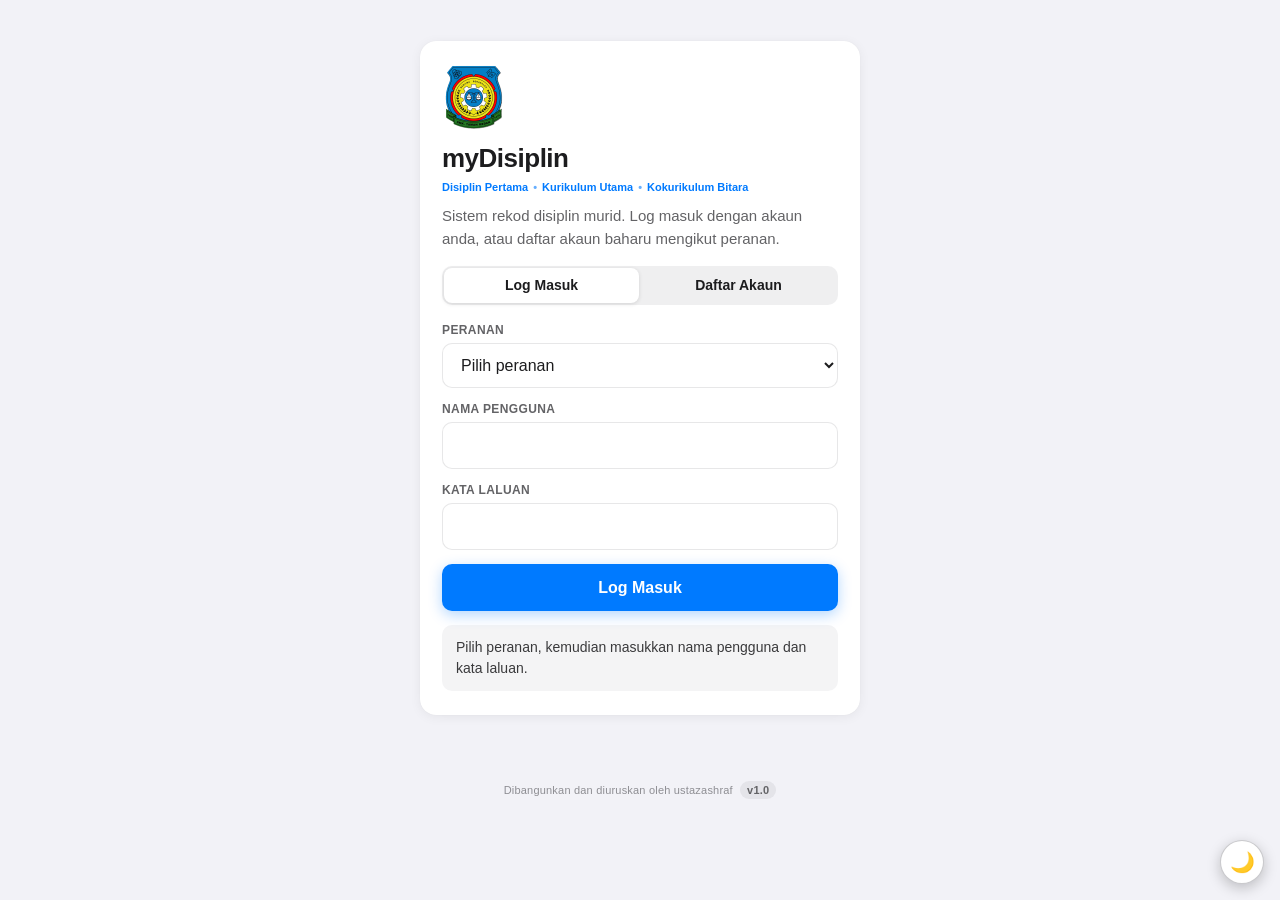
==== commit 9d36a65f: "Tambah peranan pengguna, gambar bukti kes, buang foto murid - Peranan: Guru (rekod kes sahaja), Guru" ====
--- a/index.html
+++ b/index.html
@@ -126,14 +126,13 @@
       margin-bottom: 10px;
     }
 
-    .student-photo {
+    .student-initials {
       flex: 0 0 auto;
-      width: 72px;
-      height: 72px;
-      border-radius: 14px;
-      object-fit: cover;
-      background: var(--ios-fill);
-      color: var(--ios-label3);
+      width: 52px;
+      height: 52px;
+      border-radius: 50%;
+      background: var(--ios-accent-soft);
+      color: var(--ios-accent);
       display: flex;
       align-items: center;
       justify-content: center;
@@ -316,7 +315,7 @@
       <a href="rekod-kes-baru.html">Rekod Kes Baru</a>
       <a href="senarai-kes.html">Senarai Kes</a>
       <a href="dashbord.html">Dashbord</a>
-      <a href="profil-murid.html">Profil &amp; Foto Murid</a>
+      <a href="profil-murid.html">Profil Murid</a>
     </div>
     <section class="search-panel" id="carian-murid">
       <h2>Carian Nama Murid</h2>
@@ -331,9 +330,8 @@
       </div>
     </section>
     <div class="actions">
-      <button id="install-btn">Install Aplikasi</button>
-      <button id="logout-btn" class="secondary">Log Keluar</button>
-      <button id="refresh-btn" class="secondary" hidden>Muat Ulang Update</button>
+      <button id="install-btn">Pasang Aplikasi</button>
+      <button id="refresh-btn" class="secondary" hidden>Muat Semula Versi Baharu</button>
     </div>
     <p id="install-status" class="install-status" role="status" aria-live="polite"></p>
   </main>
@@ -343,7 +341,6 @@
       const swStatusEl = document.getElementById("sw-status");
       const installStatusEl = document.getElementById("install-status");
       const installBtn = document.getElementById("install-btn");
-      const logoutBtn = document.getElementById("logout-btn");
       const refreshBtn = document.getElementById("refresh-btn");
       const studentSearchForm = document.getElementById("student-search-form");
       const studentNameInput = document.getElementById("student-name");
@@ -450,7 +447,7 @@
             return `
               <div class="student-item">
                 <div class="student-head">
-                  <span class="student-photo" data-nokp="${escapeHtml(photoKey(student.noKp))}" aria-hidden="true">${escapeHtml(initials(student.nama))}</span>
+                  <span class="student-initials" aria-hidden="true">${escapeHtml(initials(student.nama))}</span>
                   <div class="student-head-text">
                     <p class="student-title">${escapeHtml(student.nama || "-")}</p>
                     <p class="student-meta">No KP: ${escapeHtml(student.noKp || "-")} | Kelas: ${escapeHtml(student.kelas || "-")}</p>
@@ -460,61 +457,21 @@
                 ${caseHtml}
                 <div class="student-actions">
                   <a class="add-record-link" href="${escapeHtml(buildAddRecordUrl(student))}">Tambah Rekod Baru</a>
-                  <a class="add-record-link" href="profil-murid.html?foto=${encodeURIComponent(photoKey(student.noKp))}">Urus Foto Profil</a>
+                  <a class="add-record-link" href="profil-murid.html?murid=${encodeURIComponent(icKey(student.noKp))}">Lihat Profil Murid</a>
                 </div>
               </div>
             `;
           })
           .join("");
-        loadPhotos();
-      }
-
-      // ── Student photos (private; fetched with the teacher session) ──
-      const photoCache = {};
-      const photoPending = new Set();
-
-      function photoKey(noKp) {
+      }
+
+      function icKey(noKp) {
         const digits = String(noKp || "").replace(/[^0-9]/g, "");
         return digits ? digits.padStart(12, "0") : "";
       }
 
       function initials(name) {
         return String(name || "").trim().split(/\s+/).slice(0, 2).map((part) => part.charAt(0)).join("").toUpperCase() || "?";
-      }
-
-      function showPhoto(el, src) {
-        const img = document.createElement("img");
-        img.className = "student-photo";
-        img.alt = "";
-        img.src = src;
-        img.dataset.nokp = el.dataset.nokp;
-        el.replaceWith(img);
-      }
-
-      function applyPhotos() {
-        searchOutput.querySelectorAll("span.student-photo[data-nokp]").forEach((el) => {
-          const src = photoCache[el.dataset.nokp];
-          if (src) showPhoto(el, src);
-        });
-      }
-
-      function loadPhotos() {
-        const wanted = Array.from(searchOutput.querySelectorAll("span.student-photo[data-nokp]"))
-          .map((el) => el.dataset.nokp)
-          .filter((id) => id && !(id in photoCache) && !photoPending.has(id));
-        const ids = Array.from(new Set(wanted));
-        ids.forEach((id) => photoPending.add(id));
-        applyPhotos();
-        for (let i = 0; i < ids.length; i += 8) {
-          const noKps = ids.slice(i, i + 8);
-          window.myDisiplinAuth.call("photo_batch", { noKps })
-            .then((result) => {
-              noKps.forEach((id) => { photoCache[id] = (result.photos && result.photos[id]) || ""; });
-              applyPhotos();
-            })
-            .catch(() => {})
-            .finally(() => noKps.forEach((id) => photoPending.delete(id)));
-        }
       }
 
       async function loadStudentsFromSheet() {
@@ -622,11 +579,11 @@
           const isIOS = /iPad|iPhone|iPod/i.test(ua);
           const isAndroid = /Android/i.test(ua);
           if (isIOS) {
-            setInstallStatus("iPhone/iPad: guna Share > Add to Home Screen.");
+            setInstallStatus("iPhone/iPad: tekan butang Kongsi, kemudian pilih Tambah ke Skrin Utama.");
           } else if (isAndroid) {
-            setInstallStatus("Android: buka menu browser (⋮) > Install app / Add to Home screen.");
+            setInstallStatus("Android: buka menu pelayar (⋮), kemudian pilih Pasang aplikasi atau Tambah ke skrin utama.");
           } else {
-            setInstallStatus("Jika tiada pop-up, buka menu browser dan pilih Install app.");
+            setInstallStatus("Jika tiada tetingkap pemasangan, buka menu pelayar dan pilih Pasang aplikasi.");
           }
           return;
         }
@@ -634,7 +591,7 @@
         const choice = await deferredPrompt.userChoice;
         deferredPrompt = null;
         if (choice && choice.outcome === "accepted") hideInstall();
-        else setInstallStatus("pemasangan dibatalkan");
+        else setInstallStatus("Pemasangan dibatalkan.");
       });
 
       window.addEventListener("appinstalled", () => {
@@ -676,9 +633,6 @@
         window.location.reload();
       });
 
-      logoutBtn.addEventListener("click", () => {
-        if (window.myDisiplinAuth) window.myDisiplinAuth.signOut();
-      });
     })();
   </script>
 </body>
--- a/assets/theme.css
+++ b/assets/theme.css
@@ -239,3 +239,12 @@
 @media print {
   .theme-toggle { display: none !important; }
 }
+
+/* ── Role-based menus ── */
+/* [hidden] must win over display rules such as .menu a { display: flex }. */
+[hidden] { display: none !important; }
+/* A Guru may only record cases: auth.js marks <html> before the page paints, so the other tabs never flash.
+   With a single page left, the page menu itself is not needed. */
+html.akses-guru .menu,
+html.akses-guru .quick-links a:not([href^="rekod-kes-baru.html"]),
+html.akses-guru [data-staff-only] { display: none !important; }
--- a/assets/app-header.css
+++ b/assets/app-header.css
@@ -18,3 +18,9 @@
 .app-credit-version{display:inline-block;margin-left:4px;padding:1px 7px;border-radius:999px;background:var(--ios-fill);color:var(--ios-label3);font-weight:600}
 body>.app-credit{margin-top:16px}
 @media print{.app-credit{color:#666}.hero-logo,.hero-brand{display:none}.hero>.hero-tagline{color:#333;border-color:#ccc}}
+/* Signed-in user bar */
+.user-bar{display:flex;align-items:center;gap:8px;flex-wrap:wrap;margin:0 0 14px;padding:8px 12px;border-radius:var(--ios-radius-sm);background:var(--ios-surface);box-shadow:var(--ios-shadow-sm,0 1px 3px rgba(0,0,0,.08));font-size:14px;color:var(--ios-label)}
+.user-bar-name{font-weight:700;min-width:0;overflow-wrap:anywhere}
+.user-bar-role{padding:2px 9px;border-radius:999px;background:var(--ios-accent-soft);color:var(--ios-accent);font-size:12px;font-weight:700}
+.user-bar .user-bar-logout{margin-left:auto;padding:6px 12px;font-size:13px;background:var(--ios-fill);color:var(--ios-label);box-shadow:none}
+@media print{.user-bar{display:none}}
